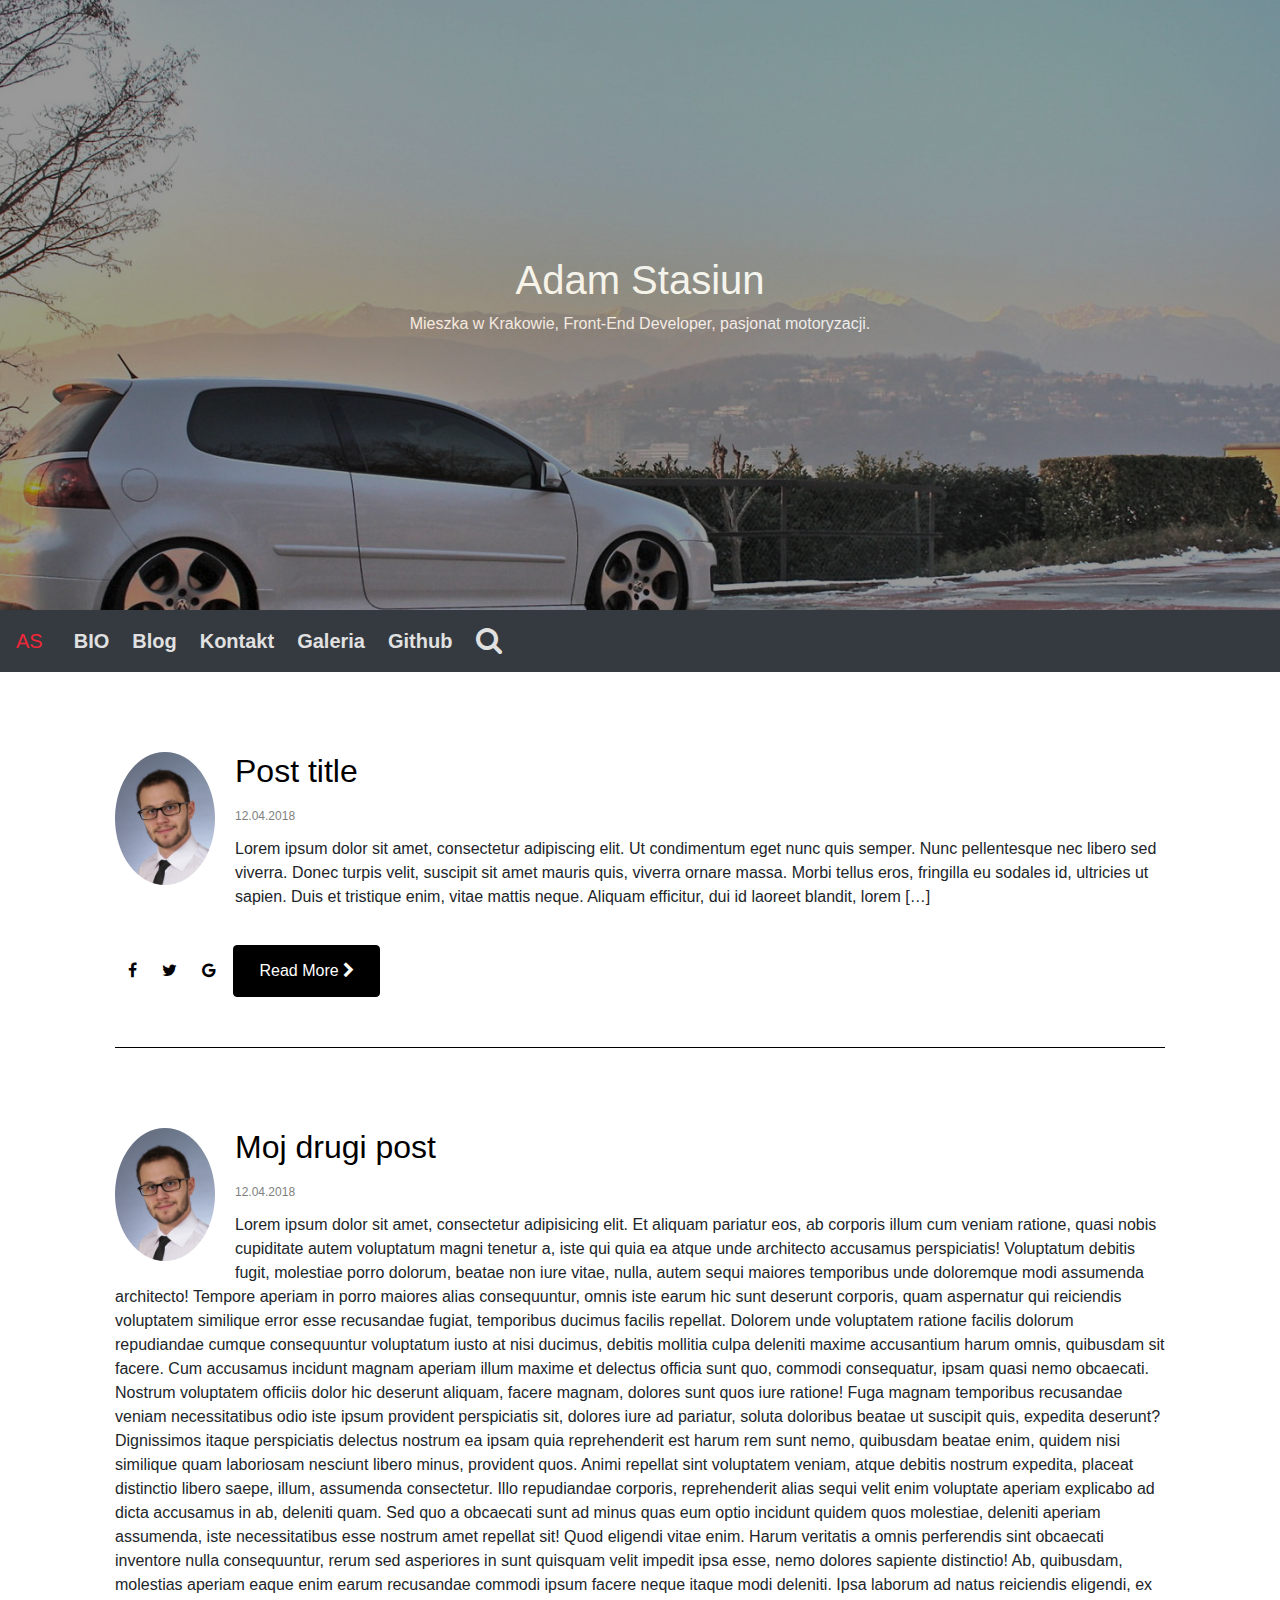
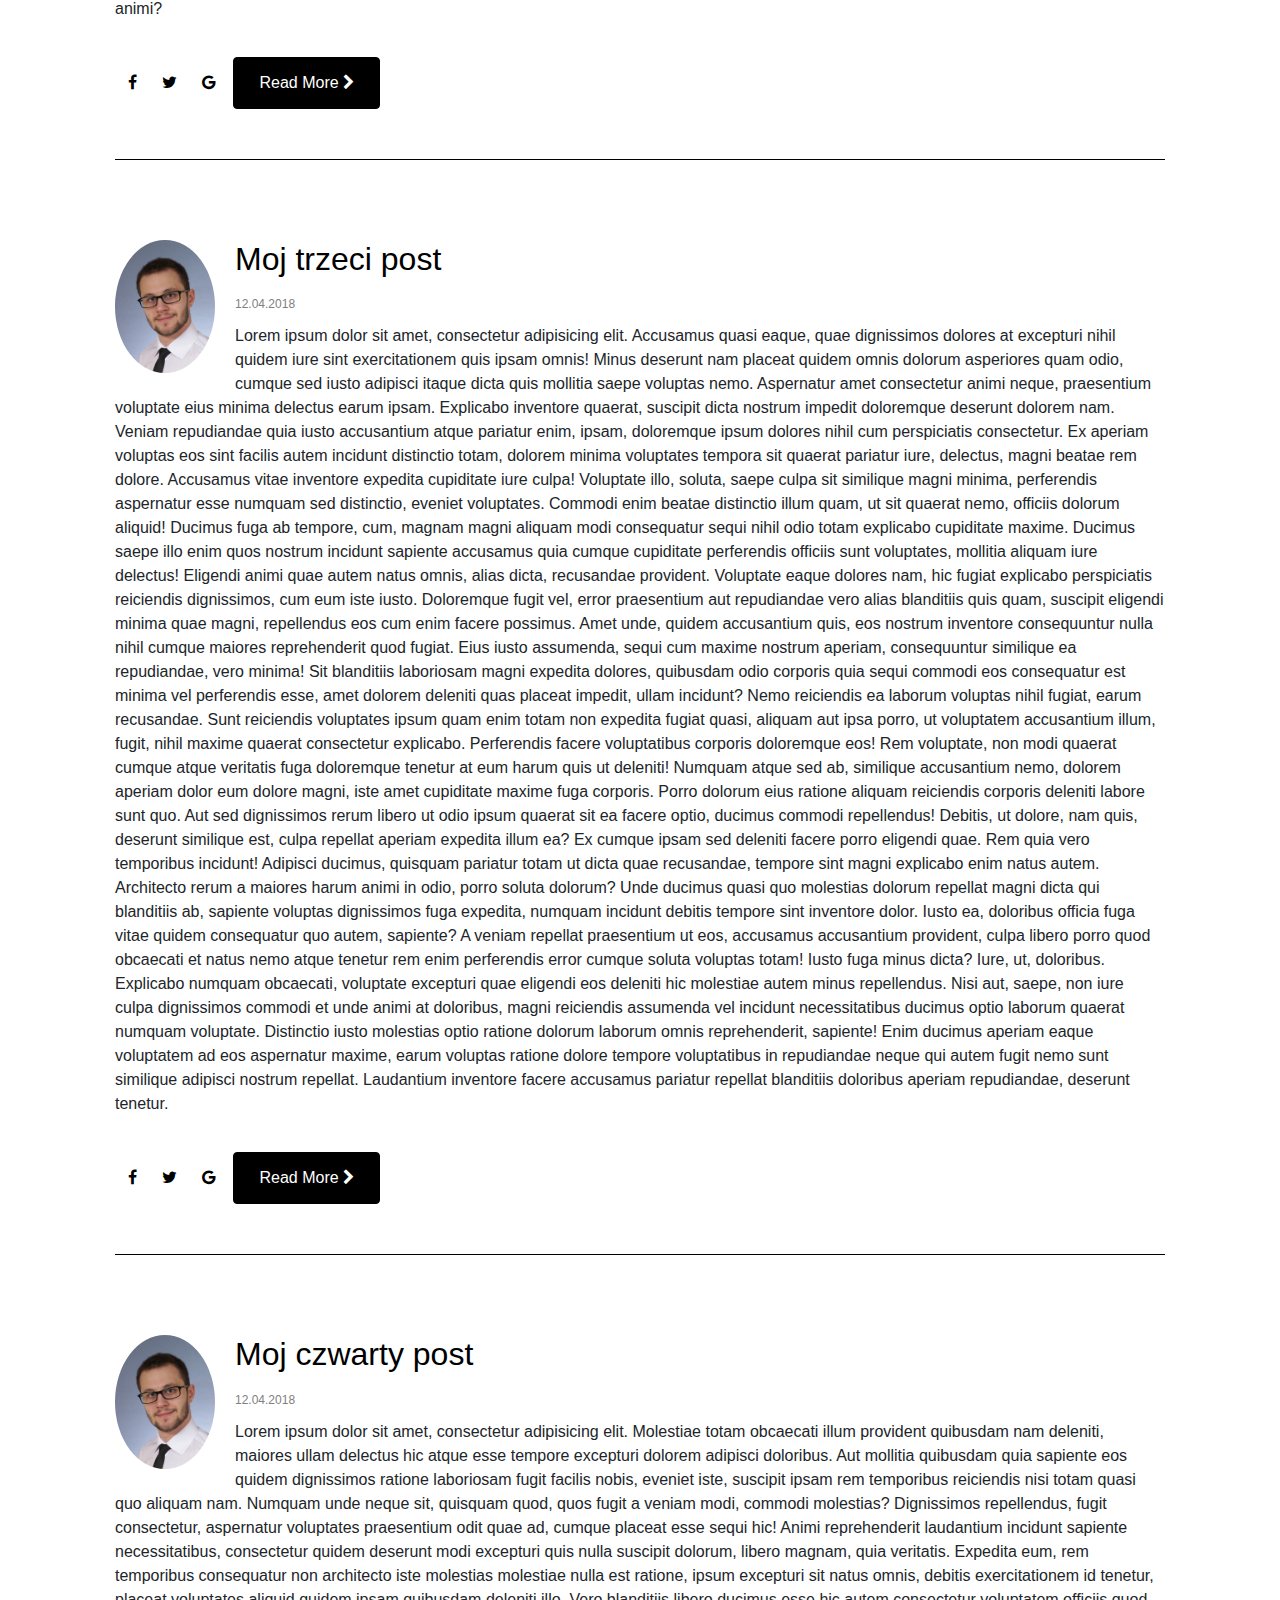
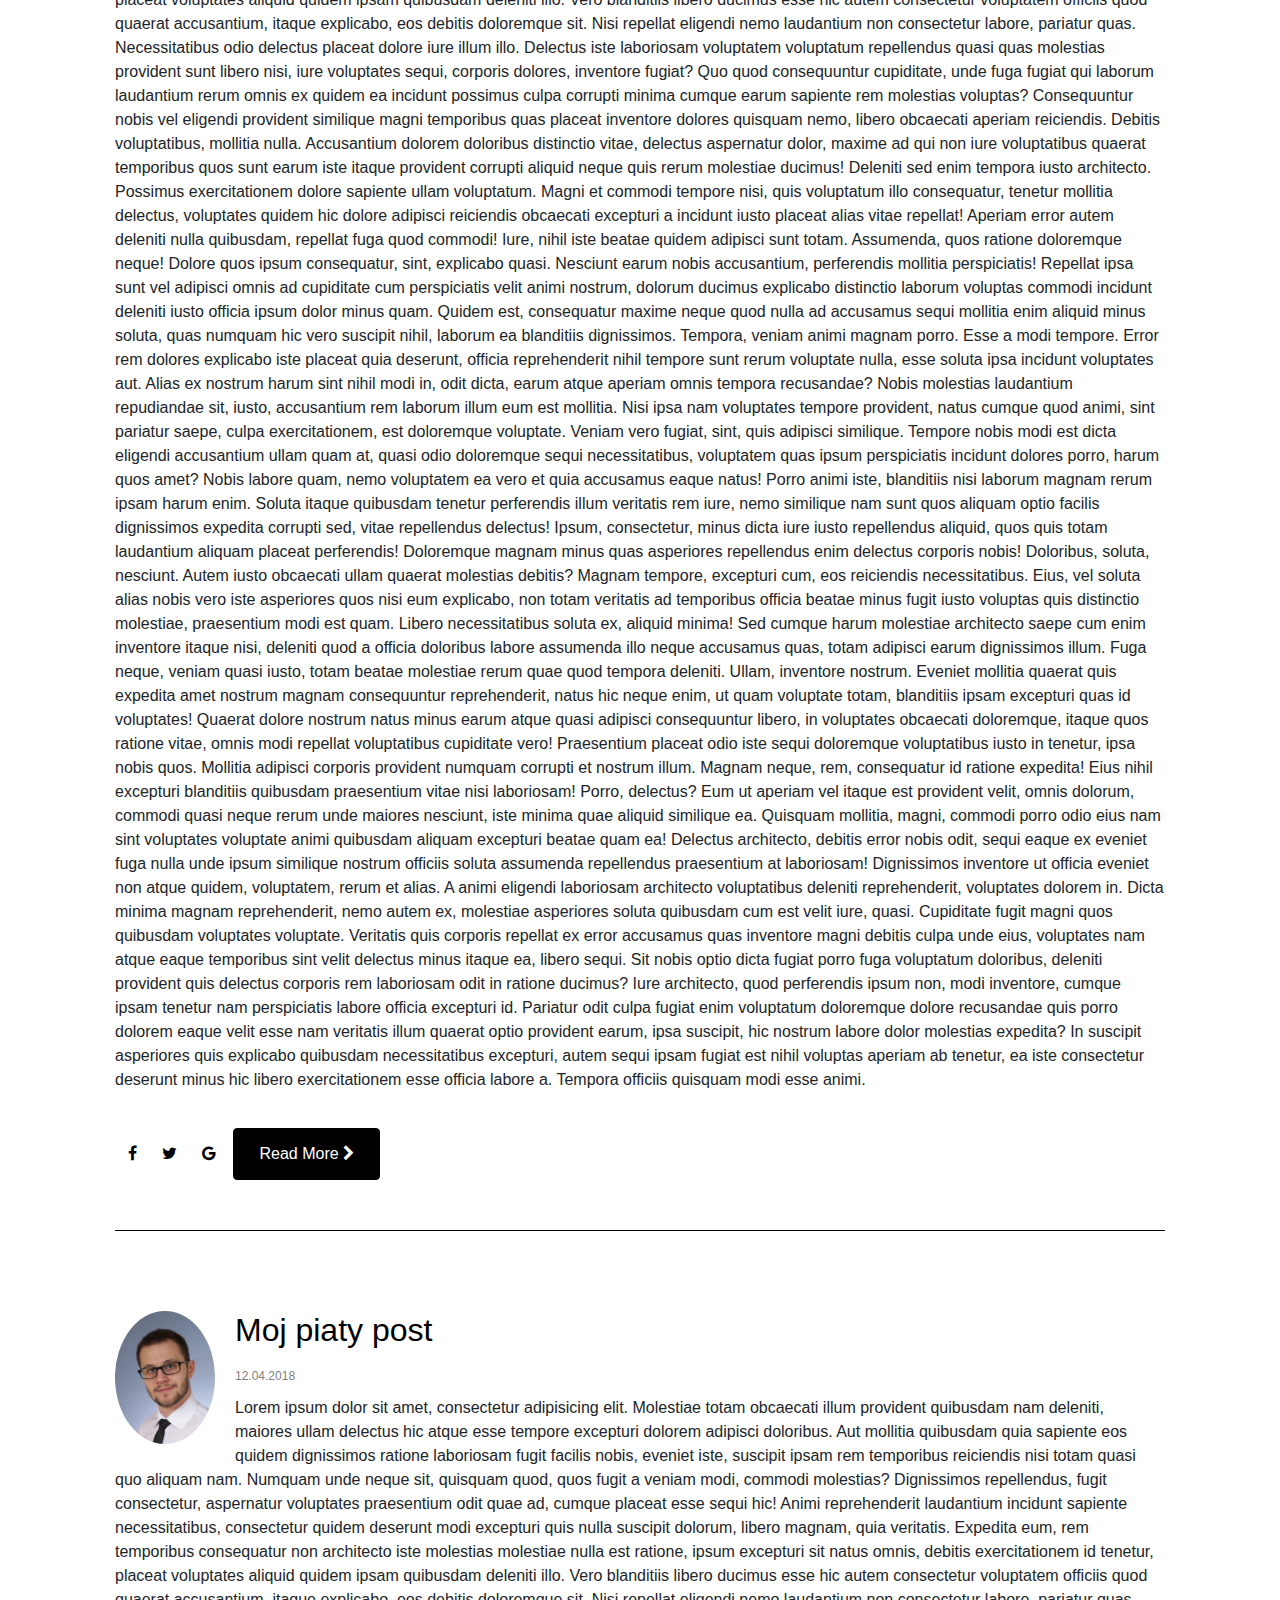
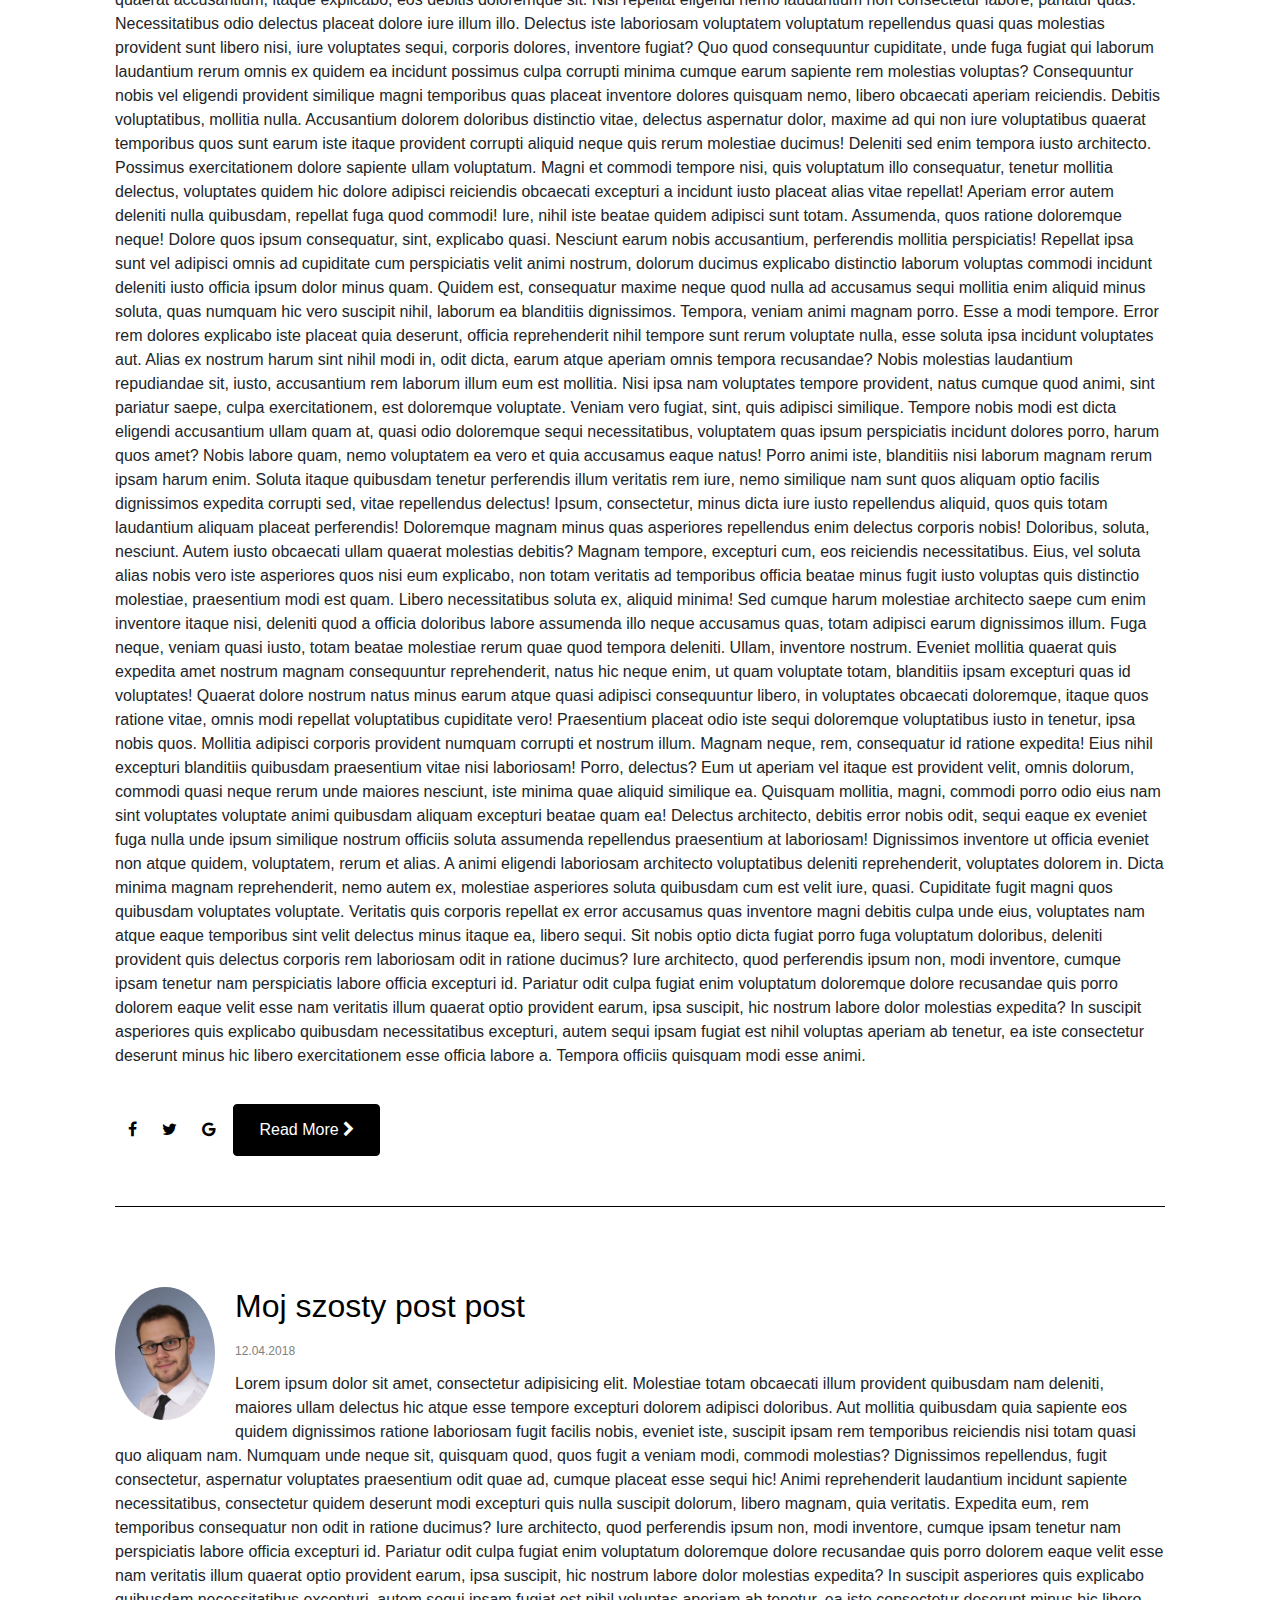
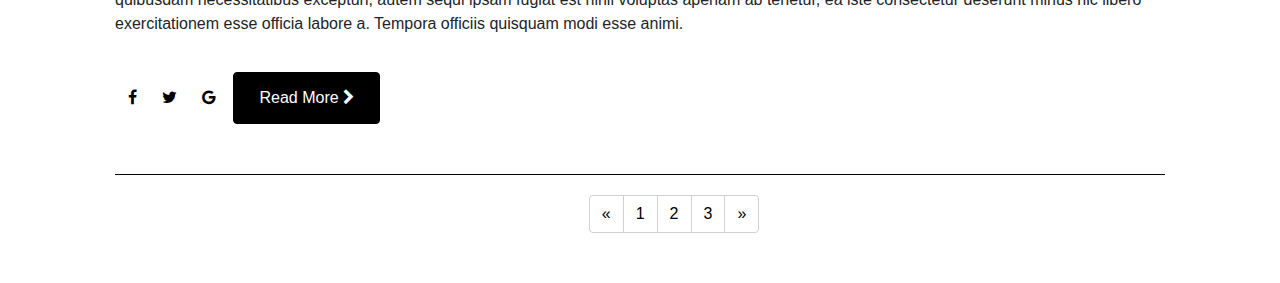
==== BLOG/page1.html @ 77cd98e7 "added blog subpages" ====
<!DOCTYPE html>
<html lang="en">

<head>
    <meta charset="UTF-8">
    <title>Adam Stasiun || Web Developer</title>
    <meta name="viewport" content="width=device-width, user-scalable=no, initial-scale=1.0, maximum-scale=1.0, minimum-scale=1.0">
    <link rel="stylesheet" href="../bootstrap-4/css/bootstrap.min.css">
    <link rel="stylesheet" href="../css/style.css">
    <link rel="stylesheet" href="../css/responsive.css">
    <link rel="stylesheet" href="../font-awesome-4.7.0/css/font-awesome.min.css">
</head>

<body>
    <header>
        <div class="container-fluid">

            <div class="col-md-12 mainheader">
                <div class="blackedout">
                    <div class="frontnameheader">
                        <h1 class="text-center text-underline">Adam Stasiun</h1>
                        <p class="text-center text-underline" id="subheader">Mieszka w Krakowie, Front-End Developer, pasjonat motoryzacji.</p>
                    </div>
                </div>
            </div>
        </div>
    </header>

    <nav class="navbar fixed navbar-expand-lg navbar-dark bg-dark" id="main-nav">
        <a class="navbar-brand" href="#">AS</a>
        <button class="navbar-toggler" type="button" data-toggle="collapse" data-target="#navbarNavAltMarkup" aria-controls="navbarNavAltMarkup" aria-expanded="false" aria-label="Toggle navigation">
    <span class="navbar-toggler-icon"></span>
  </button>
        <div class="collapse navbar-collapse" id="navbarNavAltMarkup">
            <div class="navbar-nav">
                <a class="nav-item nav-link" href="https://astasiun.github.io/astasiun/">BIO <span class="sr-only">(current)</span></a>
                <!--                <a class="nav-item nav-link" href="#">Osiągnięcia</a>-->
                <a class="nav-item nav-link" href="index.html">Blog</a>
                <a class="nav-item nav-link" href="#main-footer">Kontakt</a>
                <a class="nav-item nav-link" href="#">Galeria</a>
                <a class="nav-item nav-link" href="https://github.com/astasiun">Github</a>
                <button id="searchicon"><i class="fa fa-search" id="show" aria-hidden="true"></i></button>
                <div class="searchbar hidden">
                    <form class="form-inline my-2 my-lg-0">
                        <input class="form-control mr-sm-2 searchinput" type="text" placeholder="Search">
                        <button class="btn btn-outline-success my-2 my-sm-0 searchsubmit" type="submit">Szukaj</button>
                    </form>
                </div>
            </div>
        </div>
    </nav>


    <!-- BLOGPAGE-->
    <div class="container">
        <div class="left-panel">
            <div class="col-xs-12 col-sm-12 col-lg-12">
                <div class="panel panel-default">
                    <div class="panel-body">
                        <div class="col-md-12">
                            <div class="thumbnail post-image">
                                <a href="#"><img class="rounded-circle" src="../IMG/100_7264.JPG" alt="" width="100px" height="auto"/></a>
                            </div>
                            <div class="post">
                                <a class="post-title" href="#">
                                    <h2>Post title<br><span class="date"> 12.04.2018</span></h2>
                                </a>
                                <p class="post-text">Lorem ipsum dolor sit amet, consectetur adipiscing elit. Ut condimentum eget nunc quis semper. Nunc pellentesque nec libero sed viverra. Donec turpis velit, suscipit sit amet mauris quis, viverra ornare massa. Morbi tellus eros, fringilla eu sodales id, ultricies ut sapien. Duis et tristique enim, vitae mattis neque. Aliquam efficitur, dui id laoreet blandit, lorem […]</p>
                                <div class="btn-group">
                                    <a class="btn btn-social btn-facebook post-socialmedia" href="#" data-toggle="tooltip" title="Share Facebook"><i class="fa fa-facebook"></i></a>
                                    <a class="btn btn-social btn-twitter post-socialmedia" href="#" data-toggle="tooltip" title="Share Twitter"><i class="fa fa-twitter"></i></a>
                                    <a class="btn btn-social btn-google post-socialmedia" href="#" data-toggle="tooltip" title="Share Google"><i class="fa fa-google"></i></a>
                                </div>
                                <a href="#">
    						 <button type="button" class="btn btn-primary">
    							<span class="btn btn-google">Read More <i class="fa fa-chevron-right"></i></span>
    						 </button>
    						 </a>
                            </div>
                        </div>
                    </div>
                </div>
            </div>
        </div>
    </div>
    <!-- POST TEMPLATE END -->

    <div class="container">
        <div class="left-panel">
            <div class="col-xs-12 col-sm-12 col-lg-12">
                <div class="panel panel-default">
                    <div class="panel-body">
                        <div class="col-md-12">
                            <div class="thumbnail post-image">
                                <a href="#"><img class="rounded-circle" src="../IMG/100_7264.JPG" alt="" width="100px" height="auto"/></a>
                            </div>
                            <div class="post">
                                <a class="post-title" href="#">
                                    <h2>Moj drugi post <br><span class="date"> 12.04.2018</span></h2>
                                </a>
                                <p class="post-text">Lorem ipsum dolor sit amet, consectetur adipisicing elit. Et aliquam pariatur eos, ab corporis illum cum veniam ratione, quasi nobis cupiditate autem voluptatum magni tenetur a, iste qui quia ea atque unde architecto accusamus perspiciatis! Voluptatum debitis fugit, molestiae porro dolorum, beatae non iure vitae, nulla, autem sequi maiores temporibus unde doloremque modi assumenda architecto! Tempore aperiam in porro maiores alias consequuntur, omnis iste earum hic sunt deserunt corporis, quam aspernatur qui reiciendis voluptatem similique error esse recusandae fugiat, temporibus ducimus facilis repellat. Dolorem unde voluptatem ratione facilis dolorum repudiandae cumque consequuntur voluptatum iusto at nisi ducimus, debitis mollitia culpa deleniti maxime accusantium harum omnis, quibusdam sit facere. Cum accusamus incidunt magnam aperiam illum maxime et delectus officia sunt quo, commodi consequatur, ipsam quasi nemo obcaecati. Nostrum voluptatem officiis dolor hic deserunt aliquam, facere magnam, dolores sunt quos iure ratione! Fuga magnam temporibus recusandae veniam necessitatibus odio iste ipsum provident perspiciatis sit, dolores iure ad pariatur, soluta doloribus beatae ut suscipit quis, expedita deserunt? Dignissimos itaque perspiciatis delectus nostrum ea ipsam quia reprehenderit est harum rem sunt nemo, quibusdam beatae enim, quidem nisi similique quam laboriosam nesciunt libero minus, provident quos. Animi repellat sint voluptatem veniam, atque debitis nostrum expedita, placeat distinctio libero saepe, illum, assumenda consectetur. Illo repudiandae corporis, reprehenderit alias sequi velit enim voluptate aperiam explicabo ad dicta accusamus in ab, deleniti quam. Sed quo a obcaecati sunt ad minus quas eum optio incidunt quidem quos molestiae, deleniti aperiam assumenda, iste necessitatibus esse nostrum amet repellat sit! Quod eligendi vitae enim. Harum veritatis a omnis perferendis sint obcaecati inventore nulla consequuntur, rerum sed asperiores in sunt quisquam velit impedit ipsa esse, nemo dolores sapiente distinctio! Ab, quibusdam, molestias aperiam eaque enim earum recusandae commodi ipsum facere neque itaque modi deleniti. Ipsa laborum ad natus reiciendis eligendi, ex animi?</p>
                                <div class="btn-group">
                                    <a class="btn btn-social btn-facebook post-socialmedia" href="#" data-toggle="tooltip" title="Share Facebook"><i class="fa fa-facebook"></i></a>
                                    <a class="btn btn-social btn-twitter post-socialmedia" href="#" data-toggle="tooltip" title="Share Twitter"><i class="fa fa-twitter"></i></a>
                                    <a class="btn btn-social btn-google post-socialmedia" href="#" data-toggle="tooltip" title="Share Google"><i class="fa fa-google"></i></a>
                                </div>
                                <a href="#">
    						 <button type="button" class="btn btn-primary">
    							<span class="btn btn-google">Read More <i class="fa fa-chevron-right"></i></span>
    						 </button>
    						 </a>
                            </div>
                        </div>
                    </div>
                </div>
            </div>
        </div>
    </div>

    <div class="container">
        <div class="left-panel">
            <div class="col-xs-12 col-sm-12 col-lg-12">
                <div class="panel panel-default">
                    <div class="panel-body">
                        <div class="col-md-12">
                            <div class="thumbnail post-image">
                                <a href="#"><img class="rounded-circle" src="../IMG/100_7264.JPG" alt="" width="100px" height="auto"/></a>
                            </div>
                            <div class="post">
                                <a class="post-title" href="#">
                                    <h2>Moj trzeci post <br><span class="date"> 12.04.2018</span></h2>
                                </a>
                                <p class="post-text">Lorem ipsum dolor sit amet, consectetur adipisicing elit. Accusamus quasi eaque, quae dignissimos dolores at excepturi nihil quidem iure sint exercitationem quis ipsam omnis! Minus deserunt nam placeat quidem omnis dolorum asperiores quam odio, cumque sed iusto adipisci itaque dicta quis mollitia saepe voluptas nemo. Aspernatur amet consectetur animi neque, praesentium voluptate eius minima delectus earum ipsam. Explicabo inventore quaerat, suscipit dicta nostrum impedit doloremque deserunt dolorem nam. Veniam repudiandae quia iusto accusantium atque pariatur enim, ipsam, doloremque ipsum dolores nihil cum perspiciatis consectetur. Ex aperiam voluptas eos sint facilis autem incidunt distinctio totam, dolorem minima voluptates tempora sit quaerat pariatur iure, delectus, magni beatae rem dolore. Accusamus vitae inventore expedita cupiditate iure culpa! Voluptate illo, soluta, saepe culpa sit similique magni minima, perferendis aspernatur esse numquam sed distinctio, eveniet voluptates. Commodi enim beatae distinctio illum quam, ut sit quaerat nemo, officiis dolorum aliquid! Ducimus fuga ab tempore, cum, magnam magni aliquam modi consequatur sequi nihil odio totam explicabo cupiditate maxime. Ducimus saepe illo enim quos nostrum incidunt sapiente accusamus quia cumque cupiditate perferendis officiis sunt voluptates, mollitia aliquam iure delectus! Eligendi animi quae autem natus omnis, alias dicta, recusandae provident. Voluptate eaque dolores nam, hic fugiat explicabo perspiciatis reiciendis dignissimos, cum eum iste iusto. Doloremque fugit vel, error praesentium aut repudiandae vero alias blanditiis quis quam, suscipit eligendi minima quae magni, repellendus eos cum enim facere possimus. Amet unde, quidem accusantium quis, eos nostrum inventore consequuntur nulla nihil cumque maiores reprehenderit quod fugiat. Eius iusto assumenda, sequi cum maxime nostrum aperiam, consequuntur similique ea repudiandae, vero minima! Sit blanditiis laboriosam magni expedita dolores, quibusdam odio corporis quia sequi commodi eos consequatur est minima vel perferendis esse, amet dolorem deleniti quas placeat impedit, ullam incidunt? Nemo reiciendis ea laborum voluptas nihil fugiat, earum recusandae. Sunt reiciendis voluptates ipsum quam enim totam non expedita fugiat quasi, aliquam aut ipsa porro, ut voluptatem accusantium illum, fugit, nihil maxime quaerat consectetur explicabo. Perferendis facere voluptatibus corporis doloremque eos! Rem voluptate, non modi quaerat cumque atque veritatis fuga doloremque tenetur at eum harum quis ut deleniti! Numquam atque sed ab, similique accusantium nemo, dolorem aperiam dolor eum dolore magni, iste amet cupiditate maxime fuga corporis. Porro dolorum eius ratione aliquam reiciendis corporis deleniti labore sunt quo. Aut sed dignissimos rerum libero ut odio ipsum quaerat sit ea facere optio, ducimus commodi repellendus! Debitis, ut dolore, nam quis, deserunt similique est, culpa repellat aperiam expedita illum ea? Ex cumque ipsam sed deleniti facere porro eligendi quae. Rem quia vero temporibus incidunt! Adipisci ducimus, quisquam pariatur totam ut dicta quae recusandae, tempore sint magni explicabo enim natus autem. Architecto rerum a maiores harum animi in odio, porro soluta dolorum? Unde ducimus quasi quo molestias dolorum repellat magni dicta qui blanditiis ab, sapiente voluptas dignissimos fuga expedita, numquam incidunt debitis tempore sint inventore dolor. Iusto ea, doloribus officia fuga vitae quidem consequatur quo autem, sapiente? A veniam repellat praesentium ut eos, accusamus accusantium provident, culpa libero porro quod obcaecati et natus nemo atque tenetur rem enim perferendis error cumque soluta voluptas totam! Iusto fuga minus dicta? Iure, ut, doloribus. Explicabo numquam obcaecati, voluptate excepturi quae eligendi eos deleniti hic molestiae autem minus repellendus. Nisi aut, saepe, non iure culpa dignissimos commodi et unde animi at doloribus, magni reiciendis assumenda vel incidunt necessitatibus ducimus optio laborum quaerat numquam voluptate. Distinctio iusto molestias optio ratione dolorum laborum omnis reprehenderit, sapiente! Enim ducimus aperiam eaque voluptatem ad eos aspernatur maxime, earum voluptas ratione dolore tempore voluptatibus in repudiandae neque qui autem fugit nemo sunt similique adipisci nostrum repellat. Laudantium inventore facere accusamus pariatur repellat blanditiis doloribus aperiam repudiandae, deserunt tenetur.</p>
                                <div class="btn-group">
                                    <a class="btn btn-social btn-facebook post-socialmedia" href="#" data-toggle="tooltip" title="Share Facebook"><i class="fa fa-facebook"></i></a>
                                    <a class="btn btn-social btn-twitter post-socialmedia" href="#" data-toggle="tooltip" title="Share Twitter"><i class="fa fa-twitter"></i></a>
                                    <a class="btn btn-social btn-google post-socialmedia" href="#" data-toggle="tooltip" title="Share Google"><i class="fa fa-google"></i></a>
                                </div>
                                <a href="#">
    						 <button type="button" class="btn btn-primary">
    							<span class="btn btn-google">Read More <i class="fa fa-chevron-right"></i></span>
    						 </button>
    						 </a>
                            </div>
                        </div>
                    </div>
                </div>
            </div>
        </div>
    </div>

    <div class="container">
        <div class="left-panel">
            <div class="col-xs-12 col-sm-12 col-lg-12">
                <div class="panel panel-default">
                    <div class="panel-body">
                        <div class="col-md-12">
                            <div class="thumbnail post-image">
                                <a href="#"><img class="rounded-circle" src="../IMG/100_7264.JPG" alt="" width="100px" height="auto"/></a>
                            </div>
                            <div class="post">
                                <a class="post-title" href="#">
                                    <h2>Moj czwarty post<br><span class="date"> 12.04.2018</span></h2>
                                </a>
                                <p class="post-text">Lorem ipsum dolor sit amet, consectetur adipisicing elit. Molestiae totam obcaecati illum provident quibusdam nam deleniti, maiores ullam delectus hic atque esse tempore excepturi dolorem adipisci doloribus. Aut mollitia quibusdam quia sapiente eos quidem dignissimos ratione laboriosam fugit facilis nobis, eveniet iste, suscipit ipsam rem temporibus reiciendis nisi totam quasi quo aliquam nam. Numquam unde neque sit, quisquam quod, quos fugit a veniam modi, commodi molestias? Dignissimos repellendus, fugit consectetur, aspernatur voluptates praesentium odit quae ad, cumque placeat esse sequi hic! Animi reprehenderit laudantium incidunt sapiente necessitatibus, consectetur quidem deserunt modi excepturi quis nulla suscipit dolorum, libero magnam, quia veritatis. Expedita eum, rem temporibus consequatur non architecto iste molestias molestiae nulla est ratione, ipsum excepturi sit natus omnis, debitis exercitationem id tenetur, placeat voluptates aliquid quidem ipsam quibusdam deleniti illo. Vero blanditiis libero ducimus esse hic autem consectetur voluptatem officiis quod quaerat accusantium, itaque explicabo, eos debitis doloremque sit. Nisi repellat eligendi nemo laudantium non consectetur labore, pariatur quas. Necessitatibus odio delectus placeat dolore iure illum illo. Delectus iste laboriosam voluptatem voluptatum repellendus quasi quas molestias provident sunt libero nisi, iure voluptates sequi, corporis dolores, inventore fugiat? Quo quod consequuntur cupiditate, unde fuga fugiat qui laborum laudantium rerum omnis ex quidem ea incidunt possimus culpa corrupti minima cumque earum sapiente rem molestias voluptas? Consequuntur nobis vel eligendi provident similique magni temporibus quas placeat inventore dolores quisquam nemo, libero obcaecati aperiam reiciendis. Debitis voluptatibus, mollitia nulla. Accusantium dolorem doloribus distinctio vitae, delectus aspernatur dolor, maxime ad qui non iure voluptatibus quaerat temporibus quos sunt earum iste itaque provident corrupti aliquid neque quis rerum molestiae ducimus! Deleniti sed enim tempora iusto architecto. Possimus exercitationem dolore sapiente ullam voluptatum. Magni et commodi tempore nisi, quis voluptatum illo consequatur, tenetur mollitia delectus, voluptates quidem hic dolore adipisci reiciendis obcaecati excepturi a incidunt iusto placeat alias vitae repellat! Aperiam error autem deleniti nulla quibusdam, repellat fuga quod commodi! Iure, nihil iste beatae quidem adipisci sunt totam. Assumenda, quos ratione doloremque neque! Dolore quos ipsum consequatur, sint, explicabo quasi. Nesciunt earum nobis accusantium, perferendis mollitia perspiciatis! Repellat ipsa sunt vel adipisci omnis ad cupiditate cum perspiciatis velit animi nostrum, dolorum ducimus explicabo distinctio laborum voluptas commodi incidunt deleniti iusto officia ipsum dolor minus quam. Quidem est, consequatur maxime neque quod nulla ad accusamus sequi mollitia enim aliquid minus soluta, quas numquam hic vero suscipit nihil, laborum ea blanditiis dignissimos. Tempora, veniam animi magnam porro. Esse a modi tempore. Error rem dolores explicabo iste placeat quia deserunt, officia reprehenderit nihil tempore sunt rerum voluptate nulla, esse soluta ipsa incidunt voluptates aut. Alias ex nostrum harum sint nihil modi in, odit dicta, earum atque aperiam omnis tempora recusandae? Nobis molestias laudantium repudiandae sit, iusto, accusantium rem laborum illum eum est mollitia. Nisi ipsa nam voluptates tempore provident, natus cumque quod animi, sint pariatur saepe, culpa exercitationem, est doloremque voluptate. Veniam vero fugiat, sint, quis adipisci similique. Tempore nobis modi est dicta eligendi accusantium ullam quam at, quasi odio doloremque sequi necessitatibus, voluptatem quas ipsum perspiciatis incidunt dolores porro, harum quos amet? Nobis labore quam, nemo voluptatem ea vero et quia accusamus eaque natus! Porro animi iste, blanditiis nisi laborum magnam rerum ipsam harum enim. Soluta itaque quibusdam tenetur perferendis illum veritatis rem iure, nemo similique nam sunt quos aliquam optio facilis dignissimos expedita corrupti sed, vitae repellendus delectus! Ipsum, consectetur, minus dicta iure iusto repellendus aliquid, quos quis totam laudantium aliquam placeat perferendis! Doloremque magnam minus quas asperiores repellendus enim delectus corporis nobis! Doloribus, soluta, nesciunt. Autem iusto obcaecati ullam quaerat molestias debitis? Magnam tempore, excepturi cum, eos reiciendis necessitatibus. Eius, vel soluta alias nobis vero iste asperiores quos nisi eum explicabo, non totam veritatis ad temporibus officia beatae minus fugit iusto voluptas quis distinctio molestiae, praesentium modi est quam. Libero necessitatibus soluta ex, aliquid minima! Sed cumque harum molestiae architecto saepe cum enim inventore itaque nisi, deleniti quod a officia doloribus labore assumenda illo neque accusamus quas, totam adipisci earum dignissimos illum. Fuga neque, veniam quasi iusto, totam beatae molestiae rerum quae quod tempora deleniti. Ullam, inventore nostrum. Eveniet mollitia quaerat quis expedita amet nostrum magnam consequuntur reprehenderit, natus hic neque enim, ut quam voluptate totam, blanditiis ipsam excepturi quas id voluptates! Quaerat dolore nostrum natus minus earum atque quasi adipisci consequuntur libero, in voluptates obcaecati doloremque, itaque quos ratione vitae, omnis modi repellat voluptatibus cupiditate vero! Praesentium placeat odio iste sequi doloremque voluptatibus iusto in tenetur, ipsa nobis quos. Mollitia adipisci corporis provident numquam corrupti et nostrum illum. Magnam neque, rem, consequatur id ratione expedita! Eius nihil excepturi blanditiis quibusdam praesentium vitae nisi laboriosam! Porro, delectus? Eum ut aperiam vel itaque est provident velit, omnis dolorum, commodi quasi neque rerum unde maiores nesciunt, iste minima quae aliquid similique ea. Quisquam mollitia, magni, commodi porro odio eius nam sint voluptates voluptate animi quibusdam aliquam excepturi beatae quam ea! Delectus architecto, debitis error nobis odit, sequi eaque ex eveniet fuga nulla unde ipsum similique nostrum officiis soluta assumenda repellendus praesentium at laboriosam! Dignissimos inventore ut officia eveniet non atque quidem, voluptatem, rerum et alias. A animi eligendi laboriosam architecto voluptatibus deleniti reprehenderit, voluptates dolorem in. Dicta minima magnam reprehenderit, nemo autem ex, molestiae asperiores soluta quibusdam cum est velit iure, quasi. Cupiditate fugit magni quos quibusdam voluptates voluptate. Veritatis quis corporis repellat ex error accusamus quas inventore magni debitis culpa unde eius, voluptates nam atque eaque temporibus sint velit delectus minus itaque ea, libero sequi. Sit nobis optio dicta fugiat porro fuga voluptatum doloribus, deleniti provident quis delectus corporis rem laboriosam odit in ratione ducimus? Iure architecto, quod perferendis ipsum non, modi inventore, cumque ipsam tenetur nam perspiciatis labore officia excepturi id. Pariatur odit culpa fugiat enim voluptatum doloremque dolore recusandae quis porro dolorem eaque velit esse nam veritatis illum quaerat optio provident earum, ipsa suscipit, hic nostrum labore dolor molestias expedita? In suscipit asperiores quis explicabo quibusdam necessitatibus excepturi, autem sequi ipsam fugiat est nihil voluptas aperiam ab tenetur, ea iste consectetur deserunt minus hic libero exercitationem esse officia labore a. Tempora officiis quisquam modi esse animi.</p>
                                <div class="btn-group">
                                    <a class="btn btn-social btn-facebook post-socialmedia" href="#" data-toggle="tooltip" title="Share Facebook"><i class="fa fa-facebook"></i></a>
                                    <a class="btn btn-social btn-twitter post-socialmedia" href="#" data-toggle="tooltip" title="Share Twitter"><i class="fa fa-twitter"></i></a>
                                    <a class="btn btn-social btn-google post-socialmedia" href="#" data-toggle="tooltip" title="Share Google"><i class="fa fa-google"></i></a>
                                </div>
                                <a href="#">
    						 <button type="button" class="btn btn-primary">
    							<span class="btn btn-google">Read More <i class="fa fa-chevron-right"></i></span>
    						 </button>
    						 </a>
                            </div>
                        </div>
                    </div>
                </div>
            </div>
        </div>
    </div>

    <div class="container">
        <div class="left-panel">
            <div class="col-xs-12 col-sm-12 col-lg-12">
                <div class="panel panel-default">
                    <div class="panel-body">
                        <div class="col-md-12">
                            <div class="thumbnail post-image">
                                <a href="#"><img class="rounded-circle" src="../IMG/100_7264.JPG" alt="" width="100px" height="auto"/></a>
                            </div>
                            <div class="post">
                                <a class="post-title" href="#">
                                    <h2>Moj piaty post<br><span class="date"> 12.04.2018</span></h2>
                                </a>
                                <p class="post-text">Lorem ipsum dolor sit amet, consectetur adipisicing elit. Molestiae totam obcaecati illum provident quibusdam nam deleniti, maiores ullam delectus hic atque esse tempore excepturi dolorem adipisci doloribus. Aut mollitia quibusdam quia sapiente eos quidem dignissimos ratione laboriosam fugit facilis nobis, eveniet iste, suscipit ipsam rem temporibus reiciendis nisi totam quasi quo aliquam nam. Numquam unde neque sit, quisquam quod, quos fugit a veniam modi, commodi molestias? Dignissimos repellendus, fugit consectetur, aspernatur voluptates praesentium odit quae ad, cumque placeat esse sequi hic! Animi reprehenderit laudantium incidunt sapiente necessitatibus, consectetur quidem deserunt modi excepturi quis nulla suscipit dolorum, libero magnam, quia veritatis. Expedita eum, rem temporibus consequatur non architecto iste molestias molestiae nulla est ratione, ipsum excepturi sit natus omnis, debitis exercitationem id tenetur, placeat voluptates aliquid quidem ipsam quibusdam deleniti illo. Vero blanditiis libero ducimus esse hic autem consectetur voluptatem officiis quod quaerat accusantium, itaque explicabo, eos debitis doloremque sit. Nisi repellat eligendi nemo laudantium non consectetur labore, pariatur quas. Necessitatibus odio delectus placeat dolore iure illum illo. Delectus iste laboriosam voluptatem voluptatum repellendus quasi quas molestias provident sunt libero nisi, iure voluptates sequi, corporis dolores, inventore fugiat? Quo quod consequuntur cupiditate, unde fuga fugiat qui laborum laudantium rerum omnis ex quidem ea incidunt possimus culpa corrupti minima cumque earum sapiente rem molestias voluptas? Consequuntur nobis vel eligendi provident similique magni temporibus quas placeat inventore dolores quisquam nemo, libero obcaecati aperiam reiciendis. Debitis voluptatibus, mollitia nulla. Accusantium dolorem doloribus distinctio vitae, delectus aspernatur dolor, maxime ad qui non iure voluptatibus quaerat temporibus quos sunt earum iste itaque provident corrupti aliquid neque quis rerum molestiae ducimus! Deleniti sed enim tempora iusto architecto. Possimus exercitationem dolore sapiente ullam voluptatum. Magni et commodi tempore nisi, quis voluptatum illo consequatur, tenetur mollitia delectus, voluptates quidem hic dolore adipisci reiciendis obcaecati excepturi a incidunt iusto placeat alias vitae repellat! Aperiam error autem deleniti nulla quibusdam, repellat fuga quod commodi! Iure, nihil iste beatae quidem adipisci sunt totam. Assumenda, quos ratione doloremque neque! Dolore quos ipsum consequatur, sint, explicabo quasi. Nesciunt earum nobis accusantium, perferendis mollitia perspiciatis! Repellat ipsa sunt vel adipisci omnis ad cupiditate cum perspiciatis velit animi nostrum, dolorum ducimus explicabo distinctio laborum voluptas commodi incidunt deleniti iusto officia ipsum dolor minus quam. Quidem est, consequatur maxime neque quod nulla ad accusamus sequi mollitia enim aliquid minus soluta, quas numquam hic vero suscipit nihil, laborum ea blanditiis dignissimos. Tempora, veniam animi magnam porro. Esse a modi tempore. Error rem dolores explicabo iste placeat quia deserunt, officia reprehenderit nihil tempore sunt rerum voluptate nulla, esse soluta ipsa incidunt voluptates aut. Alias ex nostrum harum sint nihil modi in, odit dicta, earum atque aperiam omnis tempora recusandae? Nobis molestias laudantium repudiandae sit, iusto, accusantium rem laborum illum eum est mollitia. Nisi ipsa nam voluptates tempore provident, natus cumque quod animi, sint pariatur saepe, culpa exercitationem, est doloremque voluptate. Veniam vero fugiat, sint, quis adipisci similique. Tempore nobis modi est dicta eligendi accusantium ullam quam at, quasi odio doloremque sequi necessitatibus, voluptatem quas ipsum perspiciatis incidunt dolores porro, harum quos amet? Nobis labore quam, nemo voluptatem ea vero et quia accusamus eaque natus! Porro animi iste, blanditiis nisi laborum magnam rerum ipsam harum enim. Soluta itaque quibusdam tenetur perferendis illum veritatis rem iure, nemo similique nam sunt quos aliquam optio facilis dignissimos expedita corrupti sed, vitae repellendus delectus! Ipsum, consectetur, minus dicta iure iusto repellendus aliquid, quos quis totam laudantium aliquam placeat perferendis! Doloremque magnam minus quas asperiores repellendus enim delectus corporis nobis! Doloribus, soluta, nesciunt. Autem iusto obcaecati ullam quaerat molestias debitis? Magnam tempore, excepturi cum, eos reiciendis necessitatibus. Eius, vel soluta alias nobis vero iste asperiores quos nisi eum explicabo, non totam veritatis ad temporibus officia beatae minus fugit iusto voluptas quis distinctio molestiae, praesentium modi est quam. Libero necessitatibus soluta ex, aliquid minima! Sed cumque harum molestiae architecto saepe cum enim inventore itaque nisi, deleniti quod a officia doloribus labore assumenda illo neque accusamus quas, totam adipisci earum dignissimos illum. Fuga neque, veniam quasi iusto, totam beatae molestiae rerum quae quod tempora deleniti. Ullam, inventore nostrum. Eveniet mollitia quaerat quis expedita amet nostrum magnam consequuntur reprehenderit, natus hic neque enim, ut quam voluptate totam, blanditiis ipsam excepturi quas id voluptates! Quaerat dolore nostrum natus minus earum atque quasi adipisci consequuntur libero, in voluptates obcaecati doloremque, itaque quos ratione vitae, omnis modi repellat voluptatibus cupiditate vero! Praesentium placeat odio iste sequi doloremque voluptatibus iusto in tenetur, ipsa nobis quos. Mollitia adipisci corporis provident numquam corrupti et nostrum illum. Magnam neque, rem, consequatur id ratione expedita! Eius nihil excepturi blanditiis quibusdam praesentium vitae nisi laboriosam! Porro, delectus? Eum ut aperiam vel itaque est provident velit, omnis dolorum, commodi quasi neque rerum unde maiores nesciunt, iste minima quae aliquid similique ea. Quisquam mollitia, magni, commodi porro odio eius nam sint voluptates voluptate animi quibusdam aliquam excepturi beatae quam ea! Delectus architecto, debitis error nobis odit, sequi eaque ex eveniet fuga nulla unde ipsum similique nostrum officiis soluta assumenda repellendus praesentium at laboriosam! Dignissimos inventore ut officia eveniet non atque quidem, voluptatem, rerum et alias. A animi eligendi laboriosam architecto voluptatibus deleniti reprehenderit, voluptates dolorem in. Dicta minima magnam reprehenderit, nemo autem ex, molestiae asperiores soluta quibusdam cum est velit iure, quasi. Cupiditate fugit magni quos quibusdam voluptates voluptate. Veritatis quis corporis repellat ex error accusamus quas inventore magni debitis culpa unde eius, voluptates nam atque eaque temporibus sint velit delectus minus itaque ea, libero sequi. Sit nobis optio dicta fugiat porro fuga voluptatum doloribus, deleniti provident quis delectus corporis rem laboriosam odit in ratione ducimus? Iure architecto, quod perferendis ipsum non, modi inventore, cumque ipsam tenetur nam perspiciatis labore officia excepturi id. Pariatur odit culpa fugiat enim voluptatum doloremque dolore recusandae quis porro dolorem eaque velit esse nam veritatis illum quaerat optio provident earum, ipsa suscipit, hic nostrum labore dolor molestias expedita? In suscipit asperiores quis explicabo quibusdam necessitatibus excepturi, autem sequi ipsam fugiat est nihil voluptas aperiam ab tenetur, ea iste consectetur deserunt minus hic libero exercitationem esse officia labore a. Tempora officiis quisquam modi esse animi.</p>
                                <div class="btn-group">
                                    <a class="btn btn-social btn-facebook post-socialmedia" href="#" data-toggle="tooltip" title="Share Facebook"><i class="fa fa-facebook"></i></a>
                                    <a class="btn btn-social btn-twitter post-socialmedia" href="#" data-toggle="tooltip" title="Share Twitter"><i class="fa fa-twitter"></i></a>
                                    <a class="btn btn-social btn-google post-socialmedia" href="#" data-toggle="tooltip" title="Share Google"><i class="fa fa-google"></i></a>
                                </div>
                                <a href="#">
    						 <button type="button" class="btn btn-primary">
    							<span class="btn btn-google">Read More <i class="fa fa-chevron-right"></i></span>
    						 </button>
    						 </a>
                            </div>
                        </div>
                    </div>
                </div>
            </div>
        </div>
    </div>
    
    <div class="container">
        <div class="left-panel">
            <div class="col-xs-12 col-sm-12 col-lg-12">
                <div class="panel panel-default">
                    <div class="panel-body">
                        <div class="col-md-12">
                            <div class="thumbnail post-image">
                                <a href="#"><img class="rounded-circle" src="../IMG/100_7264.JPG" alt="" width="100px" height="auto"/></a>
                            </div>
                            <div class="post">
                                <a class="post-title" href="#">
                                    <h2>Moj szosty post post<br><span class="date"> 12.04.2018</span></h2>
                                </a>
                                <p class="post-text">Lorem ipsum dolor sit amet, consectetur adipisicing elit. Molestiae totam obcaecati illum provident quibusdam nam deleniti, maiores ullam delectus hic atque esse tempore excepturi dolorem adipisci doloribus. Aut mollitia quibusdam quia sapiente eos quidem dignissimos ratione laboriosam fugit facilis nobis, eveniet iste, suscipit ipsam rem temporibus reiciendis nisi totam quasi quo aliquam nam. Numquam unde neque sit, quisquam quod, quos fugit a veniam modi, commodi molestias? Dignissimos repellendus, fugit consectetur, aspernatur voluptates praesentium odit quae ad, cumque placeat esse sequi hic! Animi reprehenderit laudantium incidunt sapiente necessitatibus, consectetur quidem deserunt modi excepturi quis nulla suscipit dolorum, libero magnam, quia veritatis. Expedita eum, rem temporibus consequatur non  odit in ratione ducimus? Iure architecto, quod perferendis ipsum non, modi inventore, cumque ipsam tenetur nam perspiciatis labore officia excepturi id. Pariatur odit culpa fugiat enim voluptatum doloremque dolore recusandae quis porro dolorem eaque velit esse nam veritatis illum quaerat optio provident earum, ipsa suscipit, hic nostrum labore dolor molestias expedita? In suscipit asperiores quis explicabo quibusdam necessitatibus excepturi, autem sequi ipsam fugiat est nihil voluptas aperiam ab tenetur, ea iste consectetur deserunt minus hic libero exercitationem esse officia labore a. Tempora officiis quisquam modi esse animi.</p>
                                <div class="btn-group">
                                    <a class="btn btn-social btn-facebook post-socialmedia" href="#" data-toggle="tooltip" title="Share Facebook"><i class="fa fa-facebook"></i></a>
                                    <a class="btn btn-social btn-twitter post-socialmedia" href="#" data-toggle="tooltip" title="Share Twitter"><i class="fa fa-twitter"></i></a>
                                    <a class="btn btn-social btn-google post-socialmedia" href="#" data-toggle="tooltip" title="Share Google"><i class="fa fa-google"></i></a>
                                </div>
                                <a href="#">
    						 <button type="button" class="btn btn-primary">
    							<span class="btn btn-google">Read More <i class="fa fa-chevron-right"></i></span>
    						 </button>
    						 </a>
                            </div>
                        </div>
                    </div>
                </div>
            </div>
        </div>
    </div>

    <!-- BLOGPAGE END -->
    <!-- BLOGPAGE END -->
    <!-- BLOGPAGE END -->
    <!-- BLOGPAGE END -->
    
<!--  NEXT PAGE BUTTONS -->
<nav>
  <ul class="pagination">
    <li class="page-item">
      <a class="page-link" href="#" aria-label="Previous">
        <span aria-hidden="true">&laquo;</span>
        <span class="sr-only">Previous</span>
      </a>
    </li>
    <li class="page-item"><a class="page-link" href="/BLOG/page1.html">1</a></li>
    <li class="page-item"><a class="page-link" href="/BLOG/page2.html">2</a></li>
    <li class="page-item"><a class="page-link" href="/BLOG/page3.html">3</a></li>
    <li class="page-item">
      <a class="page-link" href="/BLOG/page2.html" aria-label="Next">
        <span aria-hidden="true">&raquo;</span>
        <span class="sr-only">Next</span>
      </a>
    </li>
  </ul>
</nav>

<!-- NEXT PAGE BUTTONS END -->

<!-- FOOTER START -->
<div id="mainfooter">

        </div>
<!--FOOTER END -->







    <!-- SCRIPT MAIN JS -->
    <script src="../js/jquery-3.2.1.min.js"></script>
    <script src="../js/main.js"></script>
    <script src="https://cdnjs.cloudflare.com/ajax/libs/popper.js/1.12.3/umd/popper.min.js"></script>
    <script src="https://maxcdn.bootstrapcdn.com/bootstrap/4.0.0-beta.2/js/bootstrap.min.js"></script>
</body>

</html>
---- css/style.css ----
* {
    margin: 0;
    padding: 0;
}

/* HEADER */

.container-fluid {
    width: 100%;
    padding-right: 0;
    padding-left: 0;
    margin-right: 0;
    margin-left: 0;
}

.blackedout {
    background-color: #000;
    opacity: 0.4;
    width: 100%;
    height: 100%;
}

.mainheader {
    background: url(../IMG/Auto_Volkswagen_Volkswagen_Golf_GTI_031354_.jpg) no-repeat fixed center;
    height: 610px;
    width: 100%;
    padding: 0;
}

.frontnameheader {
    color: #FFF;
    padding-top: 256px;
    opacity: 1;
}

/* NAV */

.navbar-dark .navbar-nav .nav-link {
    color: #e1e1e1;
    font-weight: bold;
    padding-left: 15px;
    font-size: 20px;
}

.navbar-dark .navbar-nav .nav-link:hover {
    color: #F22738;
    transition: all 0.4s;
}

.navbar-dark .navbar-brand {
    color: #F22738;
}

/* SEARCHBAR */

.hidden {
    display: none;
    padding-left: 10px;
}

.searchbar {
    padding-left: 23px;
    padding-top: 5px;
}

.searchinput {
    background-color: transparent;
}

.searchsubmit {
    background-color: transparent;
    border: 1px solid #000;
    color: #e1e1e1;
}

.searchsubmit:hover {
    background-color: #FFF;
    color: #000;
    border: 1px solid #000;
}

#searchicon,
#show {
    background-color: transparent;
    border-style: none;
    color: #e1e1e1;
    padding-left: 8px;
    font-size: 28px;
}

#show:hover {
    color: #F22738;
    transition: all 0.4s;
}

/* SEARCHBAR END */

/* BLOG POSTS */

/* BLOG POSTS */

/* BLOG POSTS */

/* BLOG POSTS */

/* BLOG POSTS */

/* POST SETTINGS */

.panel-body {
    height: 100%;
    padding-top: 80px;
}

.post {
    height: 100%;
    padding-bottom: 50px;
    border-bottom: 1px solid black;
}

.thumbnail.post-image {
    float: left;
    margin-right: 20px;
}

h2.post-title {
    color: #000;
    font-size: 40px;
}


a.post-title {
    text-decoration: none;
    color: #000;
}

p.post-text {
    padding-bottom: 20px;
    height: 100%;
    width: 1050px;
}

button.btn.btn-primary {
    background: #000;
    border: 1px solid black;
}

button.btn.btn-primary:hover {
    background-color: #FFF;
    color: #000;
    transition: all 0.4s;
}

.post-socialmedia {
    color: #000;
}

.post-socialmedia:hover {
    color: darkblue;
}

.date {
    color: grey;
    font-size: 12px;
}

/* POST SETTINGS END */

/* PAGINATION SETTINGS */

ul.pagination {
    width: 400px;
    margin-top: 20px;
    margin-left: 46%;
    padding: 0;
    align-items: center;
    color: #000;
}

.page-link {
    position: relative;
    display: block;
    padding: .5rem .75rem;
    margin-left: -1px;
    line-height: 1.25;
    color: #000;
    background-color: #fff;
    border: 1px solid #d1d1d1;
}

/* PAGINATION END */

/* FOOTER */

#mainfooter {
    margin-left: 59px;
    margin-top: 50px;
}

/* FOOTER END */
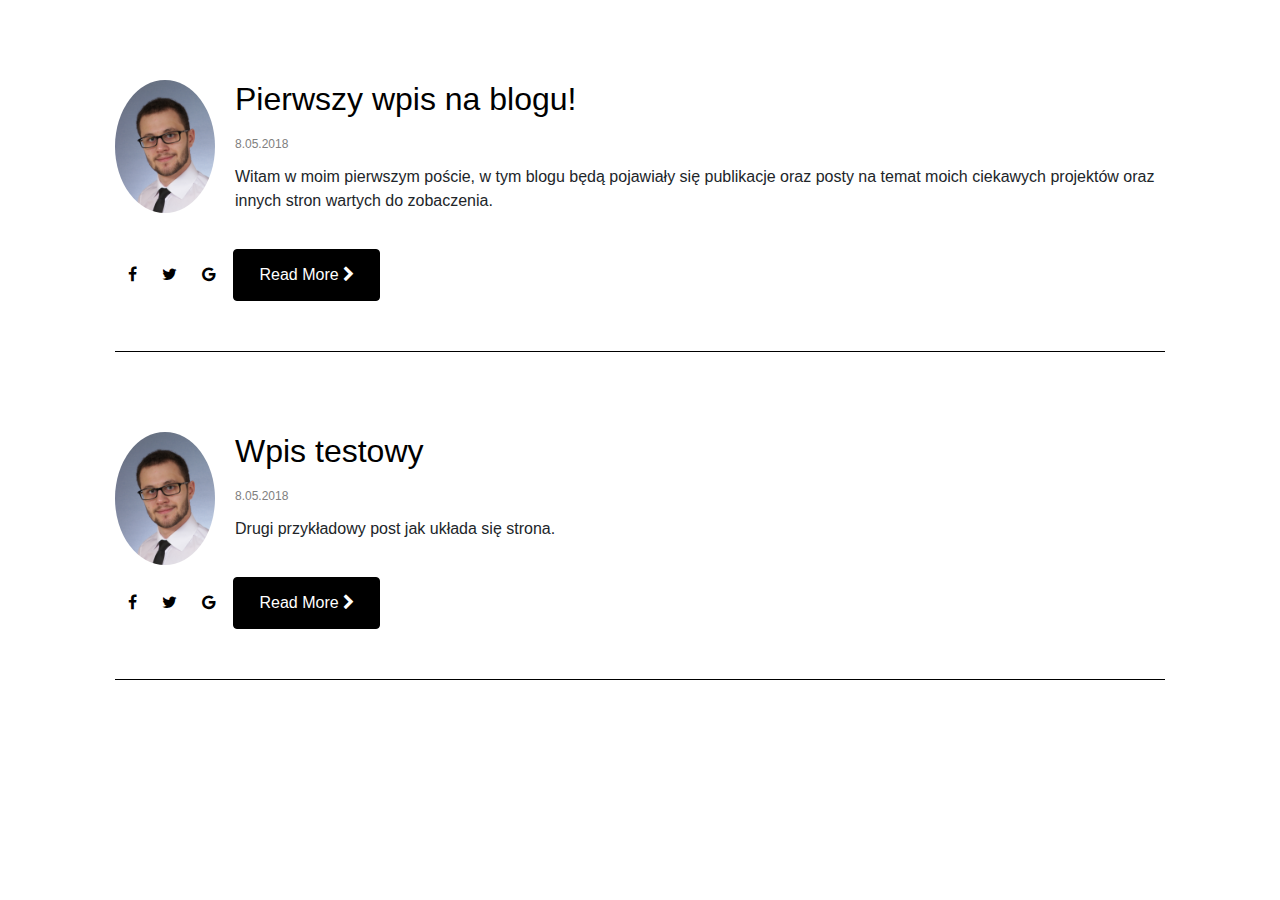
==== commit bbcae691: "added comments on posts" ====
--- a/BLOG/page1.html
+++ b/BLOG/page1.html
@@ -6,52 +6,14 @@
     <title>Adam Stasiun || Web Developer</title>
     <meta name="viewport" content="width=device-width, user-scalable=no, initial-scale=1.0, maximum-scale=1.0, minimum-scale=1.0">
     <link rel="stylesheet" href="../bootstrap-4/css/bootstrap.min.css">
-    <link rel="stylesheet" href="../css/style.css">
+    <link rel="stylesheet" href="../css/blog.css">
     <link rel="stylesheet" href="../css/responsive.css">
     <link rel="stylesheet" href="../font-awesome-4.7.0/css/font-awesome.min.css">
 </head>
 
 <body>
-    <header>
-        <div class="container-fluid">
-
-            <div class="col-md-12 mainheader">
-                <div class="blackedout">
-                    <div class="frontnameheader">
-                        <h1 class="text-center text-underline">Adam Stasiun</h1>
-                        <p class="text-center text-underline" id="subheader">Mieszka w Krakowie, Front-End Developer, pasjonat motoryzacji.</p>
-                    </div>
-                </div>
-            </div>
-        </div>
-    </header>
-
-    <nav class="navbar fixed navbar-expand-lg navbar-dark bg-dark" id="main-nav">
-        <a class="navbar-brand" href="#">AS</a>
-        <button class="navbar-toggler" type="button" data-toggle="collapse" data-target="#navbarNavAltMarkup" aria-controls="navbarNavAltMarkup" aria-expanded="false" aria-label="Toggle navigation">
-    <span class="navbar-toggler-icon"></span>
-  </button>
-        <div class="collapse navbar-collapse" id="navbarNavAltMarkup">
-            <div class="navbar-nav">
-                <a class="nav-item nav-link" href="https://astasiun.github.io/astasiun/">BIO <span class="sr-only">(current)</span></a>
-                <!--                <a class="nav-item nav-link" href="#">Osiągnięcia</a>-->
-                <a class="nav-item nav-link" href="index.html">Blog</a>
-                <a class="nav-item nav-link" href="#main-footer">Kontakt</a>
-                <a class="nav-item nav-link" href="#">Galeria</a>
-                <a class="nav-item nav-link" href="https://github.com/astasiun">Github</a>
-                <button id="searchicon"><i class="fa fa-search" id="show" aria-hidden="true"></i></button>
-                <div class="searchbar hidden">
-                    <form class="form-inline my-2 my-lg-0">
-                        <input class="form-control mr-sm-2 searchinput" type="text" placeholder="Search">
-                        <button class="btn btn-outline-success my-2 my-sm-0 searchsubmit" type="submit">Szukaj</button>
-                    </form>
-                </div>
-            </div>
-        </div>
-    </nav>
-
-
     <!-- BLOGPAGE-->
+    <article>
     <div class="container">
         <div class="left-panel">
             <div class="col-xs-12 col-sm-12 col-lg-12">
@@ -63,9 +25,9 @@
                             </div>
                             <div class="post">
                                 <a class="post-title" href="#">
-                                    <h2>Post title<br><span class="date"> 12.04.2018</span></h2>
+                                    <h2>Pierwszy wpis na blogu!<br><span class="date"> 8.05.2018</span></h2>
                                 </a>
-                                <p class="post-text">Lorem ipsum dolor sit amet, consectetur adipiscing elit. Ut condimentum eget nunc quis semper. Nunc pellentesque nec libero sed viverra. Donec turpis velit, suscipit sit amet mauris quis, viverra ornare massa. Morbi tellus eros, fringilla eu sodales id, ultricies ut sapien. Duis et tristique enim, vitae mattis neque. Aliquam efficitur, dui id laoreet blandit, lorem […]</p>
+                                <p class="post-text">Witam w moim pierwszym poście, w tym blogu będą pojawiały się publikacje oraz posty na temat moich ciekawych projektów oraz innych stron wartych do zobaczenia.</p>
                                 <div class="btn-group">
                                     <a class="btn btn-social btn-facebook post-socialmedia" href="#" data-toggle="tooltip" title="Share Facebook"><i class="fa fa-facebook"></i></a>
                                     <a class="btn btn-social btn-twitter post-socialmedia" href="#" data-toggle="tooltip" title="Share Twitter"><i class="fa fa-twitter"></i></a>
@@ -83,8 +45,29 @@
             </div>
         </div>
     </div>
-    <!-- POST TEMPLATE END -->
+    <div id="disqus_thread"></div>
+<script>
 
+/**
+*  RECOMMENDED CONFIGURATION VARIABLES: EDIT AND UNCOMMENT THE SECTION BELOW TO INSERT DYNAMIC VALUES FROM YOUR PLATFORM OR CMS.
+*  LEARN WHY DEFINING THESE VARIABLES IS IMPORTANT: https://disqus.com/admin/universalcode/#configuration-variables*/
+/*
+var disqus_config = function () {
+this.page.url = PAGE_URL;  // Replace PAGE_URL with your page's canonical URL variable
+this.page.identifier = PAGE_IDENTIFIER; // Replace PAGE_IDENTIFIER with your page's unique identifier variable
+};
+*/
+(function() { // DON'T EDIT BELOW THIS LINE
+var d = document, s = d.createElement('script');
+s.src = 'https://https-astasiun-github-io-bloglife.disqus.com/embed.js';
+s.setAttribute('data-timestamp', +new Date());
+(d.head || d.body).appendChild(s);
+})();
+</script>
+<noscript>Please enable JavaScript to view the <a href="https://disqus.com/?ref_noscript">comments powered by Disqus.</a></noscript>
+   </article>
+   
+   <article>
     <div class="container">
         <div class="left-panel">
             <div class="col-xs-12 col-sm-12 col-lg-12">
@@ -96,9 +79,9 @@
                             </div>
                             <div class="post">
                                 <a class="post-title" href="#">
-                                    <h2>Moj drugi post <br><span class="date"> 12.04.2018</span></h2>
+                                    <h2>Wpis testowy<br><span class="date"> 8.05.2018</span></h2>
                                 </a>
-                                <p class="post-text">Lorem ipsum dolor sit amet, consectetur adipisicing elit. Et aliquam pariatur eos, ab corporis illum cum veniam ratione, quasi nobis cupiditate autem voluptatum magni tenetur a, iste qui quia ea atque unde architecto accusamus perspiciatis! Voluptatum debitis fugit, molestiae porro dolorum, beatae non iure vitae, nulla, autem sequi maiores temporibus unde doloremque modi assumenda architecto! Tempore aperiam in porro maiores alias consequuntur, omnis iste earum hic sunt deserunt corporis, quam aspernatur qui reiciendis voluptatem similique error esse recusandae fugiat, temporibus ducimus facilis repellat. Dolorem unde voluptatem ratione facilis dolorum repudiandae cumque consequuntur voluptatum iusto at nisi ducimus, debitis mollitia culpa deleniti maxime accusantium harum omnis, quibusdam sit facere. Cum accusamus incidunt magnam aperiam illum maxime et delectus officia sunt quo, commodi consequatur, ipsam quasi nemo obcaecati. Nostrum voluptatem officiis dolor hic deserunt aliquam, facere magnam, dolores sunt quos iure ratione! Fuga magnam temporibus recusandae veniam necessitatibus odio iste ipsum provident perspiciatis sit, dolores iure ad pariatur, soluta doloribus beatae ut suscipit quis, expedita deserunt? Dignissimos itaque perspiciatis delectus nostrum ea ipsam quia reprehenderit est harum rem sunt nemo, quibusdam beatae enim, quidem nisi similique quam laboriosam nesciunt libero minus, provident quos. Animi repellat sint voluptatem veniam, atque debitis nostrum expedita, placeat distinctio libero saepe, illum, assumenda consectetur. Illo repudiandae corporis, reprehenderit alias sequi velit enim voluptate aperiam explicabo ad dicta accusamus in ab, deleniti quam. Sed quo a obcaecati sunt ad minus quas eum optio incidunt quidem quos molestiae, deleniti aperiam assumenda, iste necessitatibus esse nostrum amet repellat sit! Quod eligendi vitae enim. Harum veritatis a omnis perferendis sint obcaecati inventore nulla consequuntur, rerum sed asperiores in sunt quisquam velit impedit ipsa esse, nemo dolores sapiente distinctio! Ab, quibusdam, molestias aperiam eaque enim earum recusandae commodi ipsum facere neque itaque modi deleniti. Ipsa laborum ad natus reiciendis eligendi, ex animi?</p>
+                                <p class="post-text">Drugi przykładowy post jak układa się strona.</p>
                                 <div class="btn-group">
                                     <a class="btn btn-social btn-facebook post-socialmedia" href="#" data-toggle="tooltip" title="Share Facebook"><i class="fa fa-facebook"></i></a>
                                     <a class="btn btn-social btn-twitter post-socialmedia" href="#" data-toggle="tooltip" title="Share Twitter"><i class="fa fa-twitter"></i></a>
@@ -116,168 +99,37 @@
             </div>
         </div>
     </div>
+    <div id="disqus_thread"></div>
+<script>
 
-    <div class="container">
-        <div class="left-panel">
-            <div class="col-xs-12 col-sm-12 col-lg-12">
-                <div class="panel panel-default">
-                    <div class="panel-body">
-                        <div class="col-md-12">
-                            <div class="thumbnail post-image">
-                                <a href="#"><img class="rounded-circle" src="../IMG/100_7264.JPG" alt="" width="100px" height="auto"/></a>
-                            </div>
-                            <div class="post">
-                                <a class="post-title" href="#">
-                                    <h2>Moj trzeci post <br><span class="date"> 12.04.2018</span></h2>
-                                </a>
-                                <p class="post-text">Lorem ipsum dolor sit amet, consectetur adipisicing elit. Accusamus quasi eaque, quae dignissimos dolores at excepturi nihil quidem iure sint exercitationem quis ipsam omnis! Minus deserunt nam placeat quidem omnis dolorum asperiores quam odio, cumque sed iusto adipisci itaque dicta quis mollitia saepe voluptas nemo. Aspernatur amet consectetur animi neque, praesentium voluptate eius minima delectus earum ipsam. Explicabo inventore quaerat, suscipit dicta nostrum impedit doloremque deserunt dolorem nam. Veniam repudiandae quia iusto accusantium atque pariatur enim, ipsam, doloremque ipsum dolores nihil cum perspiciatis consectetur. Ex aperiam voluptas eos sint facilis autem incidunt distinctio totam, dolorem minima voluptates tempora sit quaerat pariatur iure, delectus, magni beatae rem dolore. Accusamus vitae inventore expedita cupiditate iure culpa! Voluptate illo, soluta, saepe culpa sit similique magni minima, perferendis aspernatur esse numquam sed distinctio, eveniet voluptates. Commodi enim beatae distinctio illum quam, ut sit quaerat nemo, officiis dolorum aliquid! Ducimus fuga ab tempore, cum, magnam magni aliquam modi consequatur sequi nihil odio totam explicabo cupiditate maxime. Ducimus saepe illo enim quos nostrum incidunt sapiente accusamus quia cumque cupiditate perferendis officiis sunt voluptates, mollitia aliquam iure delectus! Eligendi animi quae autem natus omnis, alias dicta, recusandae provident. Voluptate eaque dolores nam, hic fugiat explicabo perspiciatis reiciendis dignissimos, cum eum iste iusto. Doloremque fugit vel, error praesentium aut repudiandae vero alias blanditiis quis quam, suscipit eligendi minima quae magni, repellendus eos cum enim facere possimus. Amet unde, quidem accusantium quis, eos nostrum inventore consequuntur nulla nihil cumque maiores reprehenderit quod fugiat. Eius iusto assumenda, sequi cum maxime nostrum aperiam, consequuntur similique ea repudiandae, vero minima! Sit blanditiis laboriosam magni expedita dolores, quibusdam odio corporis quia sequi commodi eos consequatur est minima vel perferendis esse, amet dolorem deleniti quas placeat impedit, ullam incidunt? Nemo reiciendis ea laborum voluptas nihil fugiat, earum recusandae. Sunt reiciendis voluptates ipsum quam enim totam non expedita fugiat quasi, aliquam aut ipsa porro, ut voluptatem accusantium illum, fugit, nihil maxime quaerat consectetur explicabo. Perferendis facere voluptatibus corporis doloremque eos! Rem voluptate, non modi quaerat cumque atque veritatis fuga doloremque tenetur at eum harum quis ut deleniti! Numquam atque sed ab, similique accusantium nemo, dolorem aperiam dolor eum dolore magni, iste amet cupiditate maxime fuga corporis. Porro dolorum eius ratione aliquam reiciendis corporis deleniti labore sunt quo. Aut sed dignissimos rerum libero ut odio ipsum quaerat sit ea facere optio, ducimus commodi repellendus! Debitis, ut dolore, nam quis, deserunt similique est, culpa repellat aperiam expedita illum ea? Ex cumque ipsam sed deleniti facere porro eligendi quae. Rem quia vero temporibus incidunt! Adipisci ducimus, quisquam pariatur totam ut dicta quae recusandae, tempore sint magni explicabo enim natus autem. Architecto rerum a maiores harum animi in odio, porro soluta dolorum? Unde ducimus quasi quo molestias dolorum repellat magni dicta qui blanditiis ab, sapiente voluptas dignissimos fuga expedita, numquam incidunt debitis tempore sint inventore dolor. Iusto ea, doloribus officia fuga vitae quidem consequatur quo autem, sapiente? A veniam repellat praesentium ut eos, accusamus accusantium provident, culpa libero porro quod obcaecati et natus nemo atque tenetur rem enim perferendis error cumque soluta voluptas totam! Iusto fuga minus dicta? Iure, ut, doloribus. Explicabo numquam obcaecati, voluptate excepturi quae eligendi eos deleniti hic molestiae autem minus repellendus. Nisi aut, saepe, non iure culpa dignissimos commodi et unde animi at doloribus, magni reiciendis assumenda vel incidunt necessitatibus ducimus optio laborum quaerat numquam voluptate. Distinctio iusto molestias optio ratione dolorum laborum omnis reprehenderit, sapiente! Enim ducimus aperiam eaque voluptatem ad eos aspernatur maxime, earum voluptas ratione dolore tempore voluptatibus in repudiandae neque qui autem fugit nemo sunt similique adipisci nostrum repellat. Laudantium inventore facere accusamus pariatur repellat blanditiis doloribus aperiam repudiandae, deserunt tenetur.</p>
-                                <div class="btn-group">
-                                    <a class="btn btn-social btn-facebook post-socialmedia" href="#" data-toggle="tooltip" title="Share Facebook"><i class="fa fa-facebook"></i></a>
-                                    <a class="btn btn-social btn-twitter post-socialmedia" href="#" data-toggle="tooltip" title="Share Twitter"><i class="fa fa-twitter"></i></a>
-                                    <a class="btn btn-social btn-google post-socialmedia" href="#" data-toggle="tooltip" title="Share Google"><i class="fa fa-google"></i></a>
-                                </div>
-                                <a href="#">
-    						 <button type="button" class="btn btn-primary">
-    							<span class="btn btn-google">Read More <i class="fa fa-chevron-right"></i></span>
-    						 </button>
-    						 </a>
-                            </div>
-                        </div>
-                    </div>
-                </div>
-            </div>
-        </div>
-    </div>
+/**
+*  RECOMMENDED CONFIGURATION VARIABLES: EDIT AND UNCOMMENT THE SECTION BELOW TO INSERT DYNAMIC VALUES FROM YOUR PLATFORM OR CMS.
+*  LEARN WHY DEFINING THESE VARIABLES IS IMPORTANT: https://disqus.com/admin/universalcode/#configuration-variables*/
+/*
+var disqus_config = function () {
+this.page.url = PAGE_URL;  // Replace PAGE_URL with your page's canonical URL variable
+this.page.identifier = PAGE_IDENTIFIER; // Replace PAGE_IDENTIFIER with your page's unique identifier variable
+};
+*/
+(function() { // DON'T EDIT BELOW THIS LINE
+var d = document, s = d.createElement('script');
+s.src = 'https://https-astasiun-github-io-bloglife.disqus.com/embed.js';
+s.setAttribute('data-timestamp', +new Date());
+(d.head || d.body).appendChild(s);
+})();
+</script>
+<noscript>Please enable JavaScript to view the <a href="https://disqus.com/?ref_noscript">comments powered by Disqus.</a></noscript>
+   </article>
+    <!-- POST TEMPLATE END -->
 
-    <div class="container">
-        <div class="left-panel">
-            <div class="col-xs-12 col-sm-12 col-lg-12">
-                <div class="panel panel-default">
-                    <div class="panel-body">
-                        <div class="col-md-12">
-                            <div class="thumbnail post-image">
-                                <a href="#"><img class="rounded-circle" src="../IMG/100_7264.JPG" alt="" width="100px" height="auto"/></a>
-                            </div>
-                            <div class="post">
-                                <a class="post-title" href="#">
-                                    <h2>Moj czwarty post<br><span class="date"> 12.04.2018</span></h2>
-                                </a>
-                                <p class="post-text">Lorem ipsum dolor sit amet, consectetur adipisicing elit. Molestiae totam obcaecati illum provident quibusdam nam deleniti, maiores ullam delectus hic atque esse tempore excepturi dolorem adipisci doloribus. Aut mollitia quibusdam quia sapiente eos quidem dignissimos ratione laboriosam fugit facilis nobis, eveniet iste, suscipit ipsam rem temporibus reiciendis nisi totam quasi quo aliquam nam. Numquam unde neque sit, quisquam quod, quos fugit a veniam modi, commodi molestias? Dignissimos repellendus, fugit consectetur, aspernatur voluptates praesentium odit quae ad, cumque placeat esse sequi hic! Animi reprehenderit laudantium incidunt sapiente necessitatibus, consectetur quidem deserunt modi excepturi quis nulla suscipit dolorum, libero magnam, quia veritatis. Expedita eum, rem temporibus consequatur non architecto iste molestias molestiae nulla est ratione, ipsum excepturi sit natus omnis, debitis exercitationem id tenetur, placeat voluptates aliquid quidem ipsam quibusdam deleniti illo. Vero blanditiis libero ducimus esse hic autem consectetur voluptatem officiis quod quaerat accusantium, itaque explicabo, eos debitis doloremque sit. Nisi repellat eligendi nemo laudantium non consectetur labore, pariatur quas. Necessitatibus odio delectus placeat dolore iure illum illo. Delectus iste laboriosam voluptatem voluptatum repellendus quasi quas molestias provident sunt libero nisi, iure voluptates sequi, corporis dolores, inventore fugiat? Quo quod consequuntur cupiditate, unde fuga fugiat qui laborum laudantium rerum omnis ex quidem ea incidunt possimus culpa corrupti minima cumque earum sapiente rem molestias voluptas? Consequuntur nobis vel eligendi provident similique magni temporibus quas placeat inventore dolores quisquam nemo, libero obcaecati aperiam reiciendis. Debitis voluptatibus, mollitia nulla. Accusantium dolorem doloribus distinctio vitae, delectus aspernatur dolor, maxime ad qui non iure voluptatibus quaerat temporibus quos sunt earum iste itaque provident corrupti aliquid neque quis rerum molestiae ducimus! Deleniti sed enim tempora iusto architecto. Possimus exercitationem dolore sapiente ullam voluptatum. Magni et commodi tempore nisi, quis voluptatum illo consequatur, tenetur mollitia delectus, voluptates quidem hic dolore adipisci reiciendis obcaecati excepturi a incidunt iusto placeat alias vitae repellat! Aperiam error autem deleniti nulla quibusdam, repellat fuga quod commodi! Iure, nihil iste beatae quidem adipisci sunt totam. Assumenda, quos ratione doloremque neque! Dolore quos ipsum consequatur, sint, explicabo quasi. Nesciunt earum nobis accusantium, perferendis mollitia perspiciatis! Repellat ipsa sunt vel adipisci omnis ad cupiditate cum perspiciatis velit animi nostrum, dolorum ducimus explicabo distinctio laborum voluptas commodi incidunt deleniti iusto officia ipsum dolor minus quam. Quidem est, consequatur maxime neque quod nulla ad accusamus sequi mollitia enim aliquid minus soluta, quas numquam hic vero suscipit nihil, laborum ea blanditiis dignissimos. Tempora, veniam animi magnam porro. Esse a modi tempore. Error rem dolores explicabo iste placeat quia deserunt, officia reprehenderit nihil tempore sunt rerum voluptate nulla, esse soluta ipsa incidunt voluptates aut. Alias ex nostrum harum sint nihil modi in, odit dicta, earum atque aperiam omnis tempora recusandae? Nobis molestias laudantium repudiandae sit, iusto, accusantium rem laborum illum eum est mollitia. Nisi ipsa nam voluptates tempore provident, natus cumque quod animi, sint pariatur saepe, culpa exercitationem, est doloremque voluptate. Veniam vero fugiat, sint, quis adipisci similique. Tempore nobis modi est dicta eligendi accusantium ullam quam at, quasi odio doloremque sequi necessitatibus, voluptatem quas ipsum perspiciatis incidunt dolores porro, harum quos amet? Nobis labore quam, nemo voluptatem ea vero et quia accusamus eaque natus! Porro animi iste, blanditiis nisi laborum magnam rerum ipsam harum enim. Soluta itaque quibusdam tenetur perferendis illum veritatis rem iure, nemo similique nam sunt quos aliquam optio facilis dignissimos expedita corrupti sed, vitae repellendus delectus! Ipsum, consectetur, minus dicta iure iusto repellendus aliquid, quos quis totam laudantium aliquam placeat perferendis! Doloremque magnam minus quas asperiores repellendus enim delectus corporis nobis! Doloribus, soluta, nesciunt. Autem iusto obcaecati ullam quaerat molestias debitis? Magnam tempore, excepturi cum, eos reiciendis necessitatibus. Eius, vel soluta alias nobis vero iste asperiores quos nisi eum explicabo, non totam veritatis ad temporibus officia beatae minus fugit iusto voluptas quis distinctio molestiae, praesentium modi est quam. Libero necessitatibus soluta ex, aliquid minima! Sed cumque harum molestiae architecto saepe cum enim inventore itaque nisi, deleniti quod a officia doloribus labore assumenda illo neque accusamus quas, totam adipisci earum dignissimos illum. Fuga neque, veniam quasi iusto, totam beatae molestiae rerum quae quod tempora deleniti. Ullam, inventore nostrum. Eveniet mollitia quaerat quis expedita amet nostrum magnam consequuntur reprehenderit, natus hic neque enim, ut quam voluptate totam, blanditiis ipsam excepturi quas id voluptates! Quaerat dolore nostrum natus minus earum atque quasi adipisci consequuntur libero, in voluptates obcaecati doloremque, itaque quos ratione vitae, omnis modi repellat voluptatibus cupiditate vero! Praesentium placeat odio iste sequi doloremque voluptatibus iusto in tenetur, ipsa nobis quos. Mollitia adipisci corporis provident numquam corrupti et nostrum illum. Magnam neque, rem, consequatur id ratione expedita! Eius nihil excepturi blanditiis quibusdam praesentium vitae nisi laboriosam! Porro, delectus? Eum ut aperiam vel itaque est provident velit, omnis dolorum, commodi quasi neque rerum unde maiores nesciunt, iste minima quae aliquid similique ea. Quisquam mollitia, magni, commodi porro odio eius nam sint voluptates voluptate animi quibusdam aliquam excepturi beatae quam ea! Delectus architecto, debitis error nobis odit, sequi eaque ex eveniet fuga nulla unde ipsum similique nostrum officiis soluta assumenda repellendus praesentium at laboriosam! Dignissimos inventore ut officia eveniet non atque quidem, voluptatem, rerum et alias. A animi eligendi laboriosam architecto voluptatibus deleniti reprehenderit, voluptates dolorem in. Dicta minima magnam reprehenderit, nemo autem ex, molestiae asperiores soluta quibusdam cum est velit iure, quasi. Cupiditate fugit magni quos quibusdam voluptates voluptate. Veritatis quis corporis repellat ex error accusamus quas inventore magni debitis culpa unde eius, voluptates nam atque eaque temporibus sint velit delectus minus itaque ea, libero sequi. Sit nobis optio dicta fugiat porro fuga voluptatum doloribus, deleniti provident quis delectus corporis rem laboriosam odit in ratione ducimus? Iure architecto, quod perferendis ipsum non, modi inventore, cumque ipsam tenetur nam perspiciatis labore officia excepturi id. Pariatur odit culpa fugiat enim voluptatum doloremque dolore recusandae quis porro dolorem eaque velit esse nam veritatis illum quaerat optio provident earum, ipsa suscipit, hic nostrum labore dolor molestias expedita? In suscipit asperiores quis explicabo quibusdam necessitatibus excepturi, autem sequi ipsam fugiat est nihil voluptas aperiam ab tenetur, ea iste consectetur deserunt minus hic libero exercitationem esse officia labore a. Tempora officiis quisquam modi esse animi.</p>
-                                <div class="btn-group">
-                                    <a class="btn btn-social btn-facebook post-socialmedia" href="#" data-toggle="tooltip" title="Share Facebook"><i class="fa fa-facebook"></i></a>
-                                    <a class="btn btn-social btn-twitter post-socialmedia" href="#" data-toggle="tooltip" title="Share Twitter"><i class="fa fa-twitter"></i></a>
-                                    <a class="btn btn-social btn-google post-socialmedia" href="#" data-toggle="tooltip" title="Share Google"><i class="fa fa-google"></i></a>
-                                </div>
-                                <a href="#">
-    						 <button type="button" class="btn btn-primary">
-    							<span class="btn btn-google">Read More <i class="fa fa-chevron-right"></i></span>
-    						 </button>
-    						 </a>
-                            </div>
-                        </div>
-                    </div>
-                </div>
-            </div>
-        </div>
-    </div>
 
-    <div class="container">
-        <div class="left-panel">
-            <div class="col-xs-12 col-sm-12 col-lg-12">
-                <div class="panel panel-default">
-                    <div class="panel-body">
-                        <div class="col-md-12">
-                            <div class="thumbnail post-image">
-                                <a href="#"><img class="rounded-circle" src="../IMG/100_7264.JPG" alt="" width="100px" height="auto"/></a>
-                            </div>
-                            <div class="post">
-                                <a class="post-title" href="#">
-                                    <h2>Moj piaty post<br><span class="date"> 12.04.2018</span></h2>
-                                </a>
-                                <p class="post-text">Lorem ipsum dolor sit amet, consectetur adipisicing elit. Molestiae totam obcaecati illum provident quibusdam nam deleniti, maiores ullam delectus hic atque esse tempore excepturi dolorem adipisci doloribus. Aut mollitia quibusdam quia sapiente eos quidem dignissimos ratione laboriosam fugit facilis nobis, eveniet iste, suscipit ipsam rem temporibus reiciendis nisi totam quasi quo aliquam nam. Numquam unde neque sit, quisquam quod, quos fugit a veniam modi, commodi molestias? Dignissimos repellendus, fugit consectetur, aspernatur voluptates praesentium odit quae ad, cumque placeat esse sequi hic! Animi reprehenderit laudantium incidunt sapiente necessitatibus, consectetur quidem deserunt modi excepturi quis nulla suscipit dolorum, libero magnam, quia veritatis. Expedita eum, rem temporibus consequatur non architecto iste molestias molestiae nulla est ratione, ipsum excepturi sit natus omnis, debitis exercitationem id tenetur, placeat voluptates aliquid quidem ipsam quibusdam deleniti illo. Vero blanditiis libero ducimus esse hic autem consectetur voluptatem officiis quod quaerat accusantium, itaque explicabo, eos debitis doloremque sit. Nisi repellat eligendi nemo laudantium non consectetur labore, pariatur quas. Necessitatibus odio delectus placeat dolore iure illum illo. Delectus iste laboriosam voluptatem voluptatum repellendus quasi quas molestias provident sunt libero nisi, iure voluptates sequi, corporis dolores, inventore fugiat? Quo quod consequuntur cupiditate, unde fuga fugiat qui laborum laudantium rerum omnis ex quidem ea incidunt possimus culpa corrupti minima cumque earum sapiente rem molestias voluptas? Consequuntur nobis vel eligendi provident similique magni temporibus quas placeat inventore dolores quisquam nemo, libero obcaecati aperiam reiciendis. Debitis voluptatibus, mollitia nulla. Accusantium dolorem doloribus distinctio vitae, delectus aspernatur dolor, maxime ad qui non iure voluptatibus quaerat temporibus quos sunt earum iste itaque provident corrupti aliquid neque quis rerum molestiae ducimus! Deleniti sed enim tempora iusto architecto. Possimus exercitationem dolore sapiente ullam voluptatum. Magni et commodi tempore nisi, quis voluptatum illo consequatur, tenetur mollitia delectus, voluptates quidem hic dolore adipisci reiciendis obcaecati excepturi a incidunt iusto placeat alias vitae repellat! Aperiam error autem deleniti nulla quibusdam, repellat fuga quod commodi! Iure, nihil iste beatae quidem adipisci sunt totam. Assumenda, quos ratione doloremque neque! Dolore quos ipsum consequatur, sint, explicabo quasi. Nesciunt earum nobis accusantium, perferendis mollitia perspiciatis! Repellat ipsa sunt vel adipisci omnis ad cupiditate cum perspiciatis velit animi nostrum, dolorum ducimus explicabo distinctio laborum voluptas commodi incidunt deleniti iusto officia ipsum dolor minus quam. Quidem est, consequatur maxime neque quod nulla ad accusamus sequi mollitia enim aliquid minus soluta, quas numquam hic vero suscipit nihil, laborum ea blanditiis dignissimos. Tempora, veniam animi magnam porro. Esse a modi tempore. Error rem dolores explicabo iste placeat quia deserunt, officia reprehenderit nihil tempore sunt rerum voluptate nulla, esse soluta ipsa incidunt voluptates aut. Alias ex nostrum harum sint nihil modi in, odit dicta, earum atque aperiam omnis tempora recusandae? Nobis molestias laudantium repudiandae sit, iusto, accusantium rem laborum illum eum est mollitia. Nisi ipsa nam voluptates tempore provident, natus cumque quod animi, sint pariatur saepe, culpa exercitationem, est doloremque voluptate. Veniam vero fugiat, sint, quis adipisci similique. Tempore nobis modi est dicta eligendi accusantium ullam quam at, quasi odio doloremque sequi necessitatibus, voluptatem quas ipsum perspiciatis incidunt dolores porro, harum quos amet? Nobis labore quam, nemo voluptatem ea vero et quia accusamus eaque natus! Porro animi iste, blanditiis nisi laborum magnam rerum ipsam harum enim. Soluta itaque quibusdam tenetur perferendis illum veritatis rem iure, nemo similique nam sunt quos aliquam optio facilis dignissimos expedita corrupti sed, vitae repellendus delectus! Ipsum, consectetur, minus dicta iure iusto repellendus aliquid, quos quis totam laudantium aliquam placeat perferendis! Doloremque magnam minus quas asperiores repellendus enim delectus corporis nobis! Doloribus, soluta, nesciunt. Autem iusto obcaecati ullam quaerat molestias debitis? Magnam tempore, excepturi cum, eos reiciendis necessitatibus. Eius, vel soluta alias nobis vero iste asperiores quos nisi eum explicabo, non totam veritatis ad temporibus officia beatae minus fugit iusto voluptas quis distinctio molestiae, praesentium modi est quam. Libero necessitatibus soluta ex, aliquid minima! Sed cumque harum molestiae architecto saepe cum enim inventore itaque nisi, deleniti quod a officia doloribus labore assumenda illo neque accusamus quas, totam adipisci earum dignissimos illum. Fuga neque, veniam quasi iusto, totam beatae molestiae rerum quae quod tempora deleniti. Ullam, inventore nostrum. Eveniet mollitia quaerat quis expedita amet nostrum magnam consequuntur reprehenderit, natus hic neque enim, ut quam voluptate totam, blanditiis ipsam excepturi quas id voluptates! Quaerat dolore nostrum natus minus earum atque quasi adipisci consequuntur libero, in voluptates obcaecati doloremque, itaque quos ratione vitae, omnis modi repellat voluptatibus cupiditate vero! Praesentium placeat odio iste sequi doloremque voluptatibus iusto in tenetur, ipsa nobis quos. Mollitia adipisci corporis provident numquam corrupti et nostrum illum. Magnam neque, rem, consequatur id ratione expedita! Eius nihil excepturi blanditiis quibusdam praesentium vitae nisi laboriosam! Porro, delectus? Eum ut aperiam vel itaque est provident velit, omnis dolorum, commodi quasi neque rerum unde maiores nesciunt, iste minima quae aliquid similique ea. Quisquam mollitia, magni, commodi porro odio eius nam sint voluptates voluptate animi quibusdam aliquam excepturi beatae quam ea! Delectus architecto, debitis error nobis odit, sequi eaque ex eveniet fuga nulla unde ipsum similique nostrum officiis soluta assumenda repellendus praesentium at laboriosam! Dignissimos inventore ut officia eveniet non atque quidem, voluptatem, rerum et alias. A animi eligendi laboriosam architecto voluptatibus deleniti reprehenderit, voluptates dolorem in. Dicta minima magnam reprehenderit, nemo autem ex, molestiae asperiores soluta quibusdam cum est velit iure, quasi. Cupiditate fugit magni quos quibusdam voluptates voluptate. Veritatis quis corporis repellat ex error accusamus quas inventore magni debitis culpa unde eius, voluptates nam atque eaque temporibus sint velit delectus minus itaque ea, libero sequi. Sit nobis optio dicta fugiat porro fuga voluptatum doloribus, deleniti provident quis delectus corporis rem laboriosam odit in ratione ducimus? Iure architecto, quod perferendis ipsum non, modi inventore, cumque ipsam tenetur nam perspiciatis labore officia excepturi id. Pariatur odit culpa fugiat enim voluptatum doloremque dolore recusandae quis porro dolorem eaque velit esse nam veritatis illum quaerat optio provident earum, ipsa suscipit, hic nostrum labore dolor molestias expedita? In suscipit asperiores quis explicabo quibusdam necessitatibus excepturi, autem sequi ipsam fugiat est nihil voluptas aperiam ab tenetur, ea iste consectetur deserunt minus hic libero exercitationem esse officia labore a. Tempora officiis quisquam modi esse animi.</p>
-                                <div class="btn-group">
-                                    <a class="btn btn-social btn-facebook post-socialmedia" href="#" data-toggle="tooltip" title="Share Facebook"><i class="fa fa-facebook"></i></a>
-                                    <a class="btn btn-social btn-twitter post-socialmedia" href="#" data-toggle="tooltip" title="Share Twitter"><i class="fa fa-twitter"></i></a>
-                                    <a class="btn btn-social btn-google post-socialmedia" href="#" data-toggle="tooltip" title="Share Google"><i class="fa fa-google"></i></a>
-                                </div>
-                                <a href="#">
-    						 <button type="button" class="btn btn-primary">
-    							<span class="btn btn-google">Read More <i class="fa fa-chevron-right"></i></span>
-    						 </button>
-    						 </a>
-                            </div>
-                        </div>
-                    </div>
-                </div>
-            </div>
-        </div>
-    </div>
-    
-    <div class="container">
-        <div class="left-panel">
-            <div class="col-xs-12 col-sm-12 col-lg-12">
-                <div class="panel panel-default">
-                    <div class="panel-body">
-                        <div class="col-md-12">
-                            <div class="thumbnail post-image">
-                                <a href="#"><img class="rounded-circle" src="../IMG/100_7264.JPG" alt="" width="100px" height="auto"/></a>
-                            </div>
-                            <div class="post">
-                                <a class="post-title" href="#">
-                                    <h2>Moj szosty post post<br><span class="date"> 12.04.2018</span></h2>
-                                </a>
-                                <p class="post-text">Lorem ipsum dolor sit amet, consectetur adipisicing elit. Molestiae totam obcaecati illum provident quibusdam nam deleniti, maiores ullam delectus hic atque esse tempore excepturi dolorem adipisci doloribus. Aut mollitia quibusdam quia sapiente eos quidem dignissimos ratione laboriosam fugit facilis nobis, eveniet iste, suscipit ipsam rem temporibus reiciendis nisi totam quasi quo aliquam nam. Numquam unde neque sit, quisquam quod, quos fugit a veniam modi, commodi molestias? Dignissimos repellendus, fugit consectetur, aspernatur voluptates praesentium odit quae ad, cumque placeat esse sequi hic! Animi reprehenderit laudantium incidunt sapiente necessitatibus, consectetur quidem deserunt modi excepturi quis nulla suscipit dolorum, libero magnam, quia veritatis. Expedita eum, rem temporibus consequatur non  odit in ratione ducimus? Iure architecto, quod perferendis ipsum non, modi inventore, cumque ipsam tenetur nam perspiciatis labore officia excepturi id. Pariatur odit culpa fugiat enim voluptatum doloremque dolore recusandae quis porro dolorem eaque velit esse nam veritatis illum quaerat optio provident earum, ipsa suscipit, hic nostrum labore dolor molestias expedita? In suscipit asperiores quis explicabo quibusdam necessitatibus excepturi, autem sequi ipsam fugiat est nihil voluptas aperiam ab tenetur, ea iste consectetur deserunt minus hic libero exercitationem esse officia labore a. Tempora officiis quisquam modi esse animi.</p>
-                                <div class="btn-group">
-                                    <a class="btn btn-social btn-facebook post-socialmedia" href="#" data-toggle="tooltip" title="Share Facebook"><i class="fa fa-facebook"></i></a>
-                                    <a class="btn btn-social btn-twitter post-socialmedia" href="#" data-toggle="tooltip" title="Share Twitter"><i class="fa fa-twitter"></i></a>
-                                    <a class="btn btn-social btn-google post-socialmedia" href="#" data-toggle="tooltip" title="Share Google"><i class="fa fa-google"></i></a>
-                                </div>
-                                <a href="#">
-    						 <button type="button" class="btn btn-primary">
-    							<span class="btn btn-google">Read More <i class="fa fa-chevron-right"></i></span>
-    						 </button>
-    						 </a>
-                            </div>
-                        </div>
-                    </div>
-                </div>
-            </div>
-        </div>
-    </div>
 
     <!-- BLOGPAGE END -->
     <!-- BLOGPAGE END -->
     <!-- BLOGPAGE END -->
     <!-- BLOGPAGE END -->
-    
-<!--  NEXT PAGE BUTTONS -->
-<nav>
-  <ul class="pagination">
-    <li class="page-item">
-      <a class="page-link" href="#" aria-label="Previous">
-        <span aria-hidden="true">&laquo;</span>
-        <span class="sr-only">Previous</span>
-      </a>
-    </li>
-    <li class="page-item"><a class="page-link" href="/BLOG/page1.html">1</a></li>
-    <li class="page-item"><a class="page-link" href="/BLOG/page2.html">2</a></li>
-    <li class="page-item"><a class="page-link" href="/BLOG/page3.html">3</a></li>
-    <li class="page-item">
-      <a class="page-link" href="/BLOG/page2.html" aria-label="Next">
-        <span aria-hidden="true">&raquo;</span>
-        <span class="sr-only">Next</span>
-      </a>
-    </li>
-  </ul>
-</nav>
 
-<!-- NEXT PAGE BUTTONS END -->
 
-<!-- FOOTER START -->
-<div id="mainfooter">
-
-        </div>
-<!--FOOTER END -->
 
 
 
@@ -290,6 +142,8 @@
     <script src="../js/main.js"></script>
     <script src="https://cdnjs.cloudflare.com/ajax/libs/popper.js/1.12.3/umd/popper.min.js"></script>
     <script src="https://maxcdn.bootstrapcdn.com/bootstrap/4.0.0-beta.2/js/bootstrap.min.js"></script>
+    <script id="dsq-count-scr" src="//https-astasiun-github-io-bloglife.disqus.com/count.js" async></script>
+    <script id="dsq-count-scr" src="//EXAMPLE.disqus.com/count.js" async></script>
 </body>
 
 </html>
--- a/css/blog.css
+++ b/css/blog.css
@@ -0,0 +1,93 @@
+.panel-body {
+    height: 100%;
+    padding-top: 80px;
+}
+
+.post {
+    height: 100%;
+    padding-bottom: 50px;
+    border-bottom: 1px solid black;
+}
+
+.thumbnail.post-image {
+    float: left;
+    margin-right: 20px;
+}
+
+h2.post-title {
+    color: #000;
+    font-size: 40px;
+}
+
+
+a.post-title {
+    text-decoration: none;
+    color: #000;
+}
+
+p.post-text {
+    padding-bottom: 20px;
+    height: 100%;
+    width: 1050px;
+}
+
+button.btn.btn-primary {
+    background: #000;
+    border: 1px solid black;
+}
+
+button.btn.btn-primary:hover {
+    background-color: #FFF;
+    color: #000;
+    transition: all 0.4s;
+}
+
+.post-socialmedia {
+    color: #000;
+}
+
+.post-socialmedia:hover {
+    color: darkblue;
+}
+
+.date {
+    color: grey;
+    font-size: 12px;
+}
+
+/* POST SETTINGS END */
+
+/* PAGINATION SETTINGS */
+
+ul.pagination {
+    width: 400px;
+    margin-top: 20px;
+    margin-left: 46%;
+    padding: 0;
+    align-items: center;
+    color: #000;
+}
+
+.page-link {
+    position: relative;
+    display: block;
+    padding: .5rem .75rem;
+    margin-left: -1px;
+    line-height: 1.25;
+    color: #000;
+    background-color: #fff;
+    border: 1px solid #d1d1d1;
+}
+
+/* COMMENT SECTION */
+
+#disqus_thread {
+    overflow: hidden;
+    width: 1000px;
+    margin-left: 217px;
+}
+
+.tab-community {
+    float: left;
+    visibility: hidden;
+}